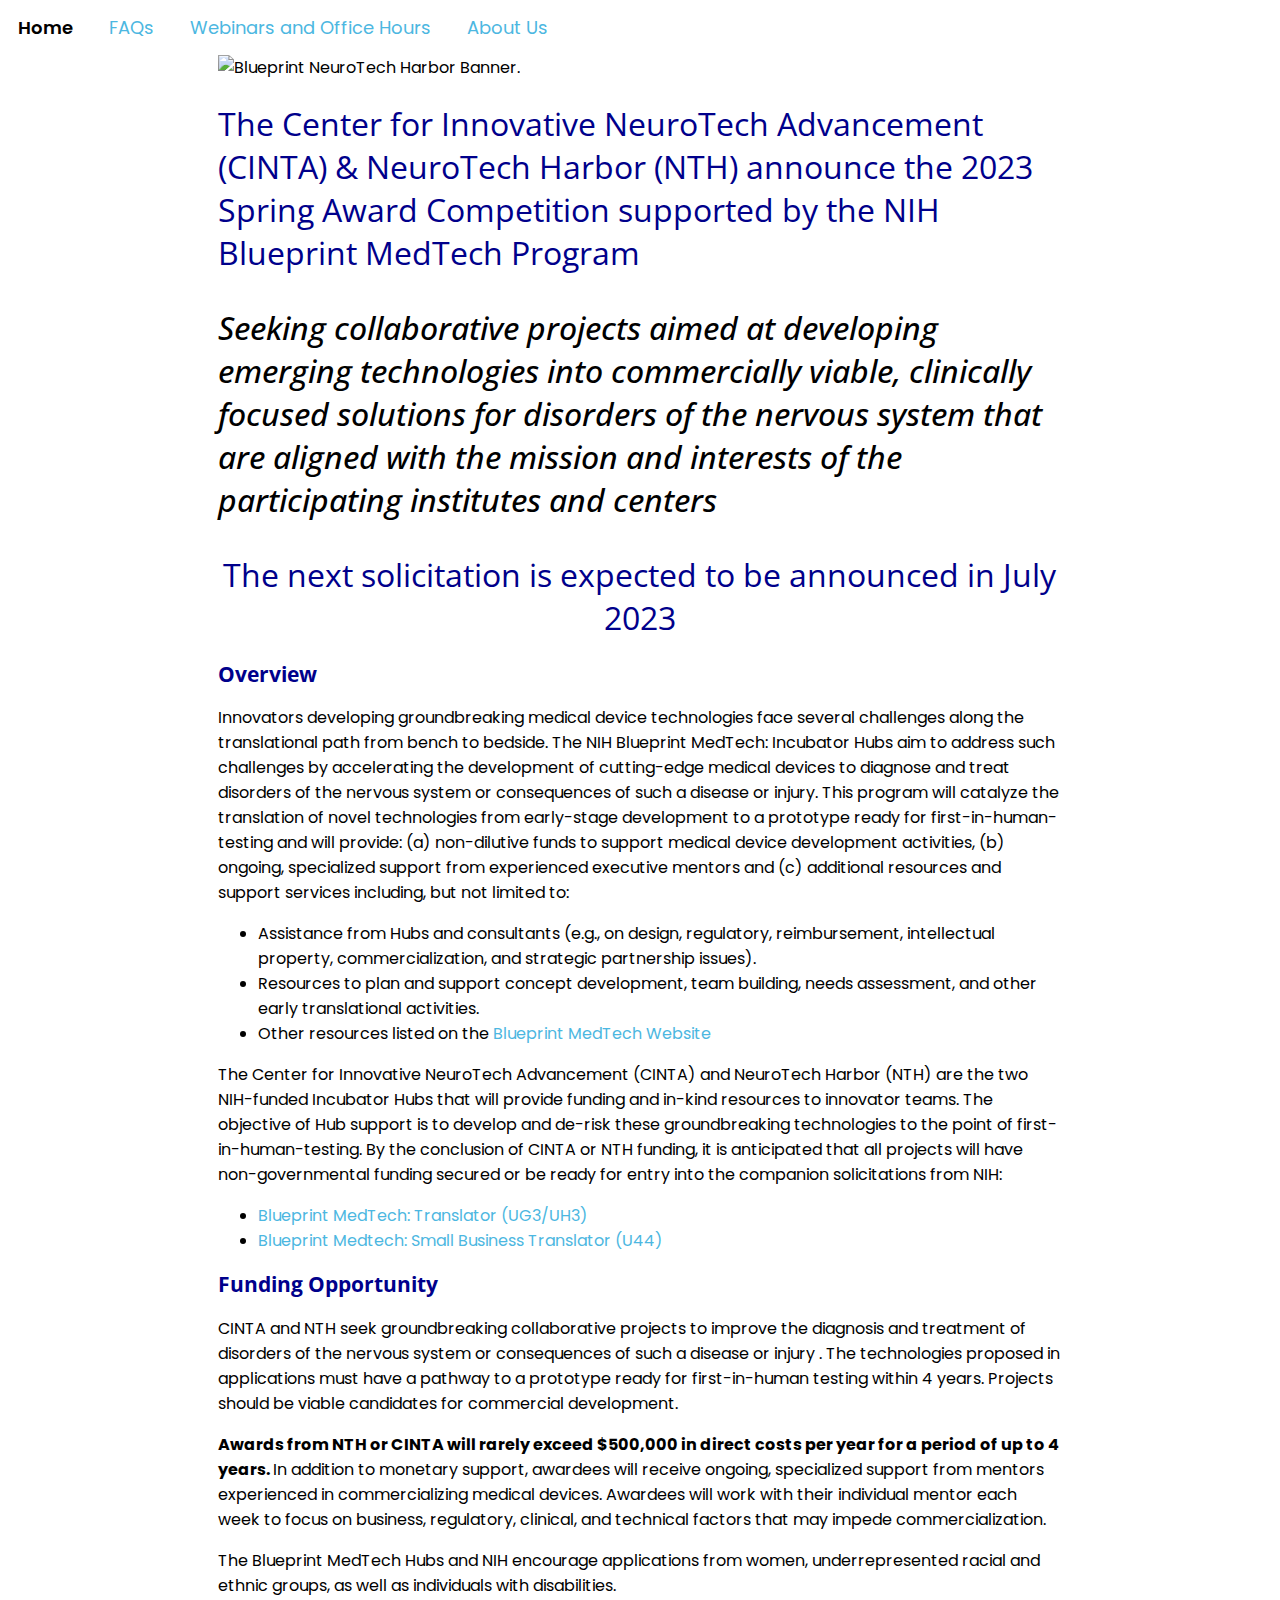
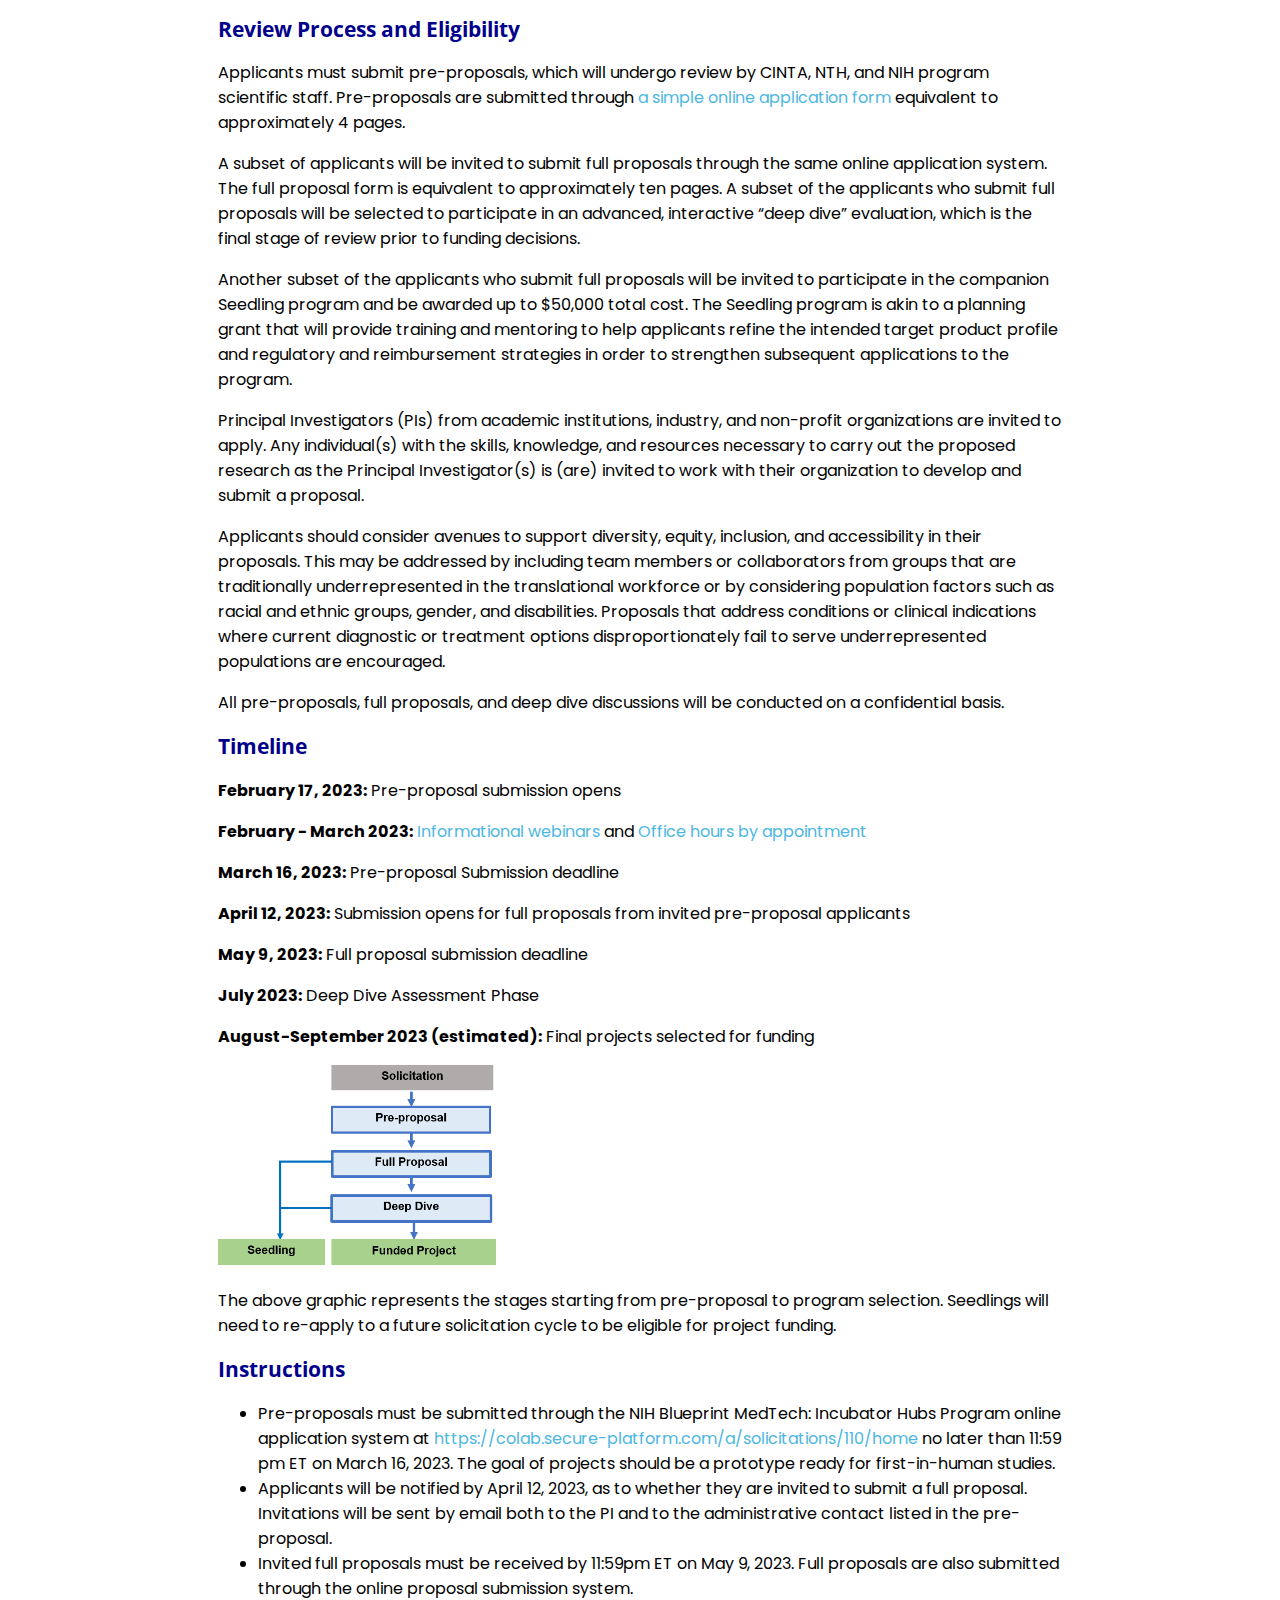
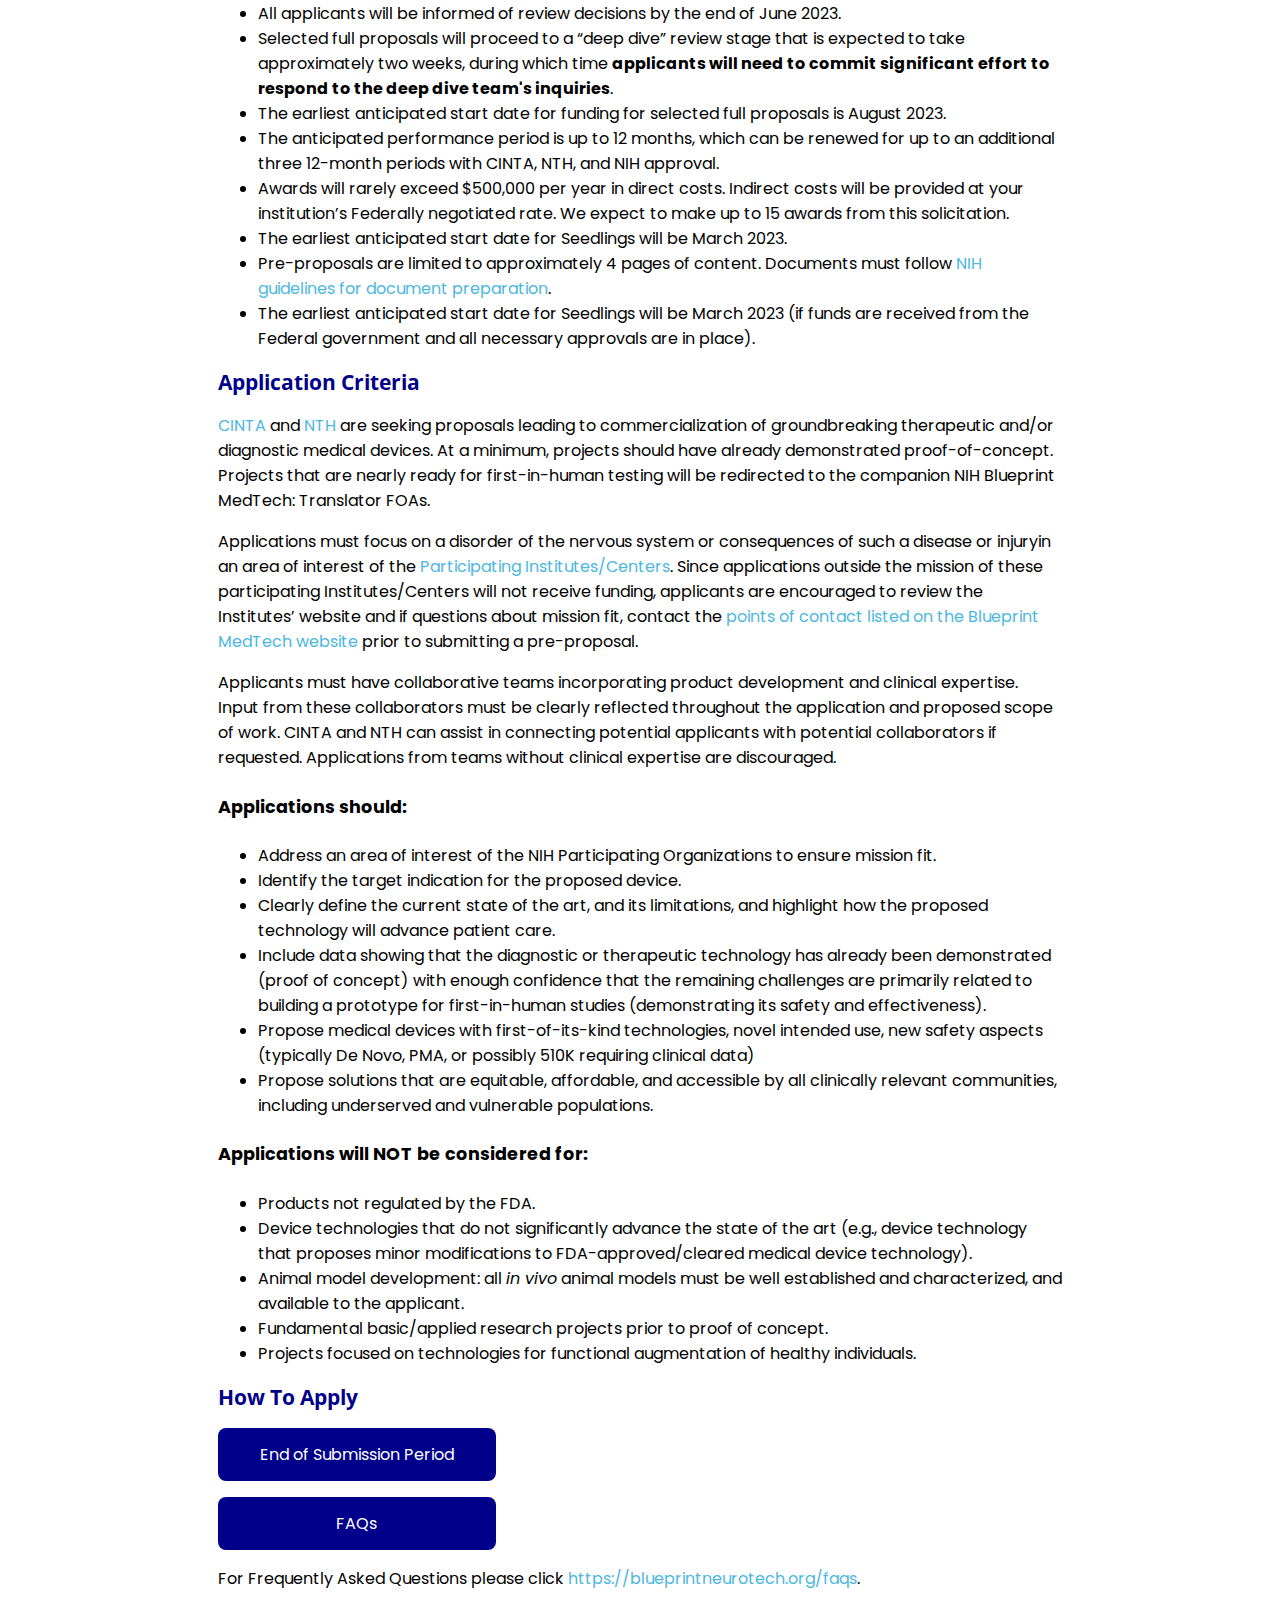
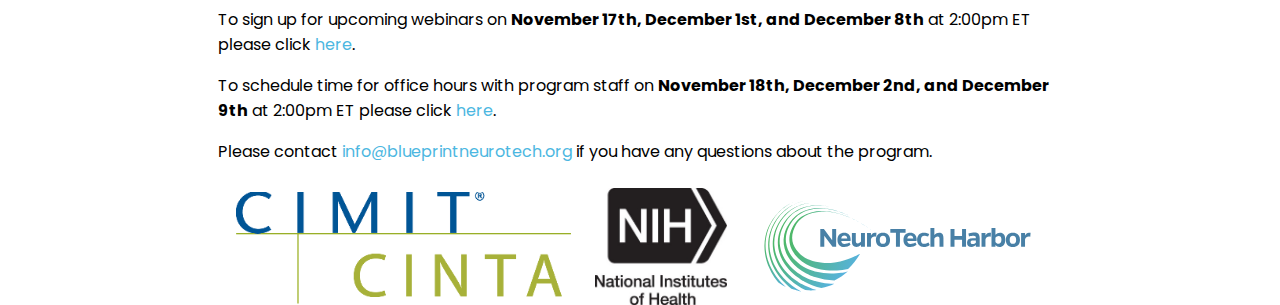
==== index.html @ 452427b4 "01/25 Update" ====
<!DOCTYPE HTML>
<!--
	Tessellate by HTML5 UP
	html5up.net | @ajlkn
	Free for personal and commercial use under the CCA 3.0 license (html5up.net/license)
-->
<html lang="en">
	<head>
		<title>Blueprint NeuroTech Harbor</title>
		<link rel="icon" type="image/png" href="https://www.poctrn.org/o/porygon-theme/images/favicon.ico"/>
		<script src="https://ajax.googleapis.com/ajax/libs/jquery/2.1.1/jquery.min.js"></script>
		<meta charset="utf-8" />
		<meta name="viewport" content="width=device-width, initial-scale=1, user-scalable=no" />
		<link rel="stylesheet" href="assets/css/main.css" />
	</head>
	
	<!-- Google tag (gtag.js) -->
	<script async src="https://www.googletagmanager.com/gtag/js?id=G-FN77Z5S0JM"></script>
	<script> window.dataLayer = window.dataLayer || []; function gtag(){dataLayer.push(arguments);} gtag('js', new Date()); gtag('config', 'G-FN77Z5S0JM'); </script>
	
	<body>
		<!-- Navigation Bar -->
		
			<section id="navibar" class="topnav">
  				<a class="active">Home</a>
				<!-- <a href="https://colab.secure-platform.com/a/solicitations/110/home" target="_blank" rel="noopener noreferrer">Apply Now</a> -->
				<a href="faq">FAQs</a>
 				<a href="https://www.cimit.org/web/center-for-innovative-neurotech-advancement/events" target="_blank" rel="noopener noreferrer">Webinars 
					and Office Hours</a>
				<a href="AboutUs">About Us</a>
				<!--<b><img style="object-fit: contain;" src="images/Logo2.png" alt="" /></b> -->
			</section>
		<!-- Header -->
			<section id="header" class="dark center">
				<header>
					<img src="images/Blueprint-Medtech_banner.jpg" alt="Blueprint NeuroTech Harbor Banner." class = "responsive">
					<h1>The Center for Innovative NeuroTech Advancement (CINTA) & NeuroTech Harbor (NTH) 
						announce the 2023 Spring Award Competition supported by the NIH Blueprint MedTech Program</h1>
					<h3>Seeking collaborative projects aimed at developing emerging technologies into commercially viable, 
						clinically focused solutions for disorders  of the nervous system that are aligned with the 
						mission and interests of the participating institutes and centers </h3>
					<h1 style="text-align: center">The next solicitation is expected to be announced in July 2023</h1>
				</header>
			</section>

		<!-- First -->
			<section id="first" class="center">
				<header>
					<div>
						<h2> Overview </h2>
					</div>
				</header>
				
				<div class="dark">
					<p> Innovators developing groundbreaking medical device technologies face several challenges along the translational path from bench to bedside. 
						The NIH Blueprint MedTech: Incubator Hubs aim to address such challenges by accelerating the development of 
						cutting-edge medical devices to diagnose and treat disorders of the nervous system or consequences of such a disease or injury. 
						This program will catalyze the translation of novel technologies from early-stage development to a prototype ready for first-in-human-testing 
						and will provide: (a) non-dilutive funds to support medical device development activities, 
						(b) ongoing, specialized support from experienced executive mentors and 
						(c) additional resources and support services including, but not limited to:</p>
					<ul>
						<li>Assistance from Hubs and consultants (e.g., on design, regulatory, reimbursement, intellectual property,
							commercialization, and strategic partnership issues).</li>
						<li>Resources to plan and support concept development, team building, needs assessment, and other early 
							translational activities.</li>
						<li>Other resources listed on the 
							<a href="https://neuroscienceblueprint.nih.gov/neurotherapeutics/blueprint-medtech/blueprint-medtech" target="_blank" rel="noopener noreferrer">Blueprint MedTech Website</a></li>
					</ul>
					<p>The Center for Innovative NeuroTech Advancement (CINTA) and NeuroTech Harbor (NTH) are the two NIH-funded Incubator Hubs that will 
						provide funding and in-kind resources to innovator teams. The objective of Hub support is to develop and de-risk
						these groundbreaking technologies to the point of first-in-human-testing. By the conclusion of CINTA or NTH funding, it is 
						anticipated that all projects will have non-governmental funding secured or be ready for entry into the companion solicitations from NIH: </p>
					<ul>
						<li><a href="https://grants.nih.gov/grants/guide/pa-files/PAR-21-315.html" target="_blank" rel="noopener noreferrer">Blueprint MedTech: Translator (UG3/UH3)</a></li>
						<li><a href="https://grants.nih.gov/grants/guide/pa-files/PAR-21-282.html" target="_blank" rel="noopener noreferrer">Blueprint Medtech: Small Business Translator (U44)</a></li>
					</ul>
				</div>
			</section>


			<!-- Second  -->
			<section id="second" class="center">
				<header>
					<div>
						<h2>Funding Opportunity</h2>
					</div>
				</header>
				<div class="dark">
					<p>CINTA and NTH seek groundbreaking collaborative projects to improve the diagnosis and treatment of disorders of the 
						nervous system or consequences of such a disease or injury . The technologies proposed in applications must have
						a pathway to a prototype ready for first-in-human testing within 4 years. Projects should be viable candidates for
						commercial development.
					</p>
					<p><b>Awards from NTH or CINTA will rarely exceed $500,000 in direct costs per year for a period of up to 4 years. </b>
						In addition to monetary support, awardees will receive ongoing, specialized support from mentors experienced in 
						commercializing medical devices. Awardees will work with their individual mentor each week to focus on business, 
						regulatory, clinical, and technical factors that may impede commercialization.   
					</p>
					<p>The Blueprint MedTech Hubs and NIH encourage applications from women, underrepresented racial and ethnic groups, as well 
						as individuals with disabilities.
					</p>
				</div>
			</section>

		<!-- Third -->
			<section id="third" class="center">
				<header>
					<div>
						<h2>Review Process and Eligibility</h2>
					</div>
				</header>
				<div class="dark">
					<p>Applicants must submit pre-proposals, which will undergo review by CINTA, NTH, and NIH 
						program scientific staff. Pre-proposals are submitted through 
						<a href="https://colab.secure-platform.com/a/solicitations/110/home" target="_blank" rel="noopener noreferrer">a simple online application form</a> 
						equivalent to approximately 4 pages.
					</p>
					<p>A subset of applicants will be invited to submit full proposals through the same online application system. The full 
						proposal form is equivalent to approximately ten pages. A subset of the applicants who submit full proposals will
						be selected to participate in an advanced, interactive “deep dive” evaluation, which is the final stage of review 
						prior to funding decisions. 
					</p>
					<p>Another subset of the applicants who submit full proposals will be invited to participate in the companion Seedling 
						program and be awarded up to $50,000 total cost. The Seedling program is akin to a planning grant that will provide 
						training and mentoring to help applicants refine the intended target product profile and regulatory and reimbursement 
						strategies in order to strengthen subsequent applications to the program. 
					</p>
					<p>Principal Investigators (PIs) from academic institutions, industry, and non-profit organizations are invited to apply. 
						Any individual(s) with the skills, knowledge, and resources necessary to carry out the proposed research as the 
						Principal Investigator(s) is (are) invited to work with their organization to develop and submit a proposal.
					</p>
					<p>Applicants should consider avenues to support diversity, equity, inclusion, and accessibility in their proposals. 
						This may be addressed by including team members or collaborators from groups that are traditionally underrepresented 
						in the translational workforce or by considering population factors such as racial and ethnic groups, gender, and 
						disabilities.  Proposals that address conditions or clinical indications where current diagnostic or treatment 
						options disproportionately fail to serve underrepresented populations are encouraged.  
					</p>
					<p>All pre-proposals, full proposals, and deep dive discussions will be conducted on a confidential basis.</p>
				</div>
			</section>
		
		<!-- Fourth -->
			<section id="fourth" class="center">
				<header>
					<div>
						<h2>Timeline</h2>
					</div>
				</header>
				<div class="dark">
					<p><b>February 17, 2023:</b> Pre-proposal submission opens</p>
					<p><b>February - March 2023:</b> <a href="https://www.cimit.org/web/center-for-innovative-neurotech-advancement/events" target="_blank" rel="noopener noreferrer">Informational webinars</a> 
						and <a href="https://www.cimit.org/web/center-for-innovative-neurotech-advancement/events" target="_blank" rel="noopener noreferrer">Office hours by appointment</a></p>
					<p><b>March 16, 2023:</b> Pre-proposal Submission deadline</p>
					<p><b>April 12, 2023:</b> Submission opens for full proposals from invited pre-proposal applicants</p>
					<p><b>May 9, 2023:</b> Full proposal submission deadline</p>
					<p><b>July 2023:</b> Deep Dive Assessment Phase</p>
					<p><b>August-September 2023 (estimated):</b> Final projects selected for funding</p>
					<img src="images/applicant_graphic.png" alt="Blueprint MedTech Applicant Graphic" class = "responsive1">
					<p>The above graphic represents the stages starting from pre-proposal to program selection. 
						Seedlings will need to re-apply to a future solicitation cycle to be eligible for project funding.   
					</p>
				</div>
			</section>

		<!-- Fifth -->
			<section id="fifth" class="center">
				<header>
					<div>
						<h2>Instructions</h2>
					</div>
				</header>
				<div class="dark">
					<ul>
						<li>Pre-proposals must be submitted through the NIH Blueprint MedTech: Incubator Hubs Program online application 
							system at 
							<a href="https://colab.secure-platform.com/a/solicitations/110/home" target="_blank" rel="noopener noreferrer">https://colab.secure-platform.com/a/solicitations/110/home</a> 
							no later than 11:59 pm ET on March 16, 2023. The goal of projects should be a prototype ready for first-in-human studies.</li>
						<li>Applicants will be notified by April 12, 2023, as to whether they are invited to submit a full proposal. 
							Invitations will be sent by email both to the PI and to the administrative contact listed in the pre-proposal.</li>
						<li>Invited full proposals must be received by 11:59pm ET on May 9, 2023. Full proposals are also submitted 
							through the online proposal submission system.</li>
						<li>All applicants will be informed of review decisions by the end of June 2023.</li>
						<li>Selected full proposals will proceed to a “deep dive” review stage that is expected to take approximately two weeks, 
							during which time <b>applicants will need to commit significant effort to respond to the deep dive team's inquiries</b>. </li>
						<li>The earliest anticipated start date for funding for selected full proposals is August 2023.</li>
						<li>The anticipated performance period is up to 12 months, which can be renewed for up to an additional three 12-month periods
							with CINTA, NTH, and NIH approval.</li>
						<li>Awards will rarely exceed $500,000 per year in direct costs. Indirect costs will be provided at your institution’s Federally 
							negotiated rate. We expect to make up to 15 awards from this solicitation.</li>
						<li>The earliest anticipated start date for Seedlings will be March 2023.</li>
						
						
						<li>Pre-proposals are limited to approximately 4 pages of content. Documents must follow 
							<a href="https://grants.nih.gov/grants/how-to-apply-application-guide/format-and-write/format-attachments.htm" target="_blank" rel="noopener noreferrer">
								NIH guidelines for document preparation</a>.</li>
						<li>The earliest anticipated start date for Seedlings will be March 2023 (if funds are received from the Federal 
							government and all necessary approvals are in place).</li>
					</ul>
				</div>
			</section>
				
		<!-- Sixth -->
			<section id="sixth" class="center">
				<header>
					<div>
						<h2>Application Criteria</h2>
					</div>
				</header>
				<div class="dark">
					<p><a href="https://cimit.org/cinta" target="_blank" rel="noopener noreferrer">CINTA</a> and 
						<a href="https://neurotechharbor.org/" target="_blank" rel="noopener noreferrer">NTH</a> are seeking proposals 
						leading to commercialization of groundbreaking therapeutic and/or diagnostic medical devices. At a 
						minimum, projects should have already demonstrated proof-of-concept.  Projects that are 
						nearly ready for first-in-human testing will be redirected to the companion NIH Blueprint MedTech: Translator FOAs. 
					</p>
					<p>Applications must focus on a disorder of the nervous system or consequences of such a disease or injuryin an area of interest of the 
						<a href="https://neuroscienceblueprint.nih.gov/neurotherapeutics/blueprint-medtech/blueprint-medtech-ics-and-contacts" target="_blank" rel="noopener noreferrer"> Participating Institutes/Centers</a>. 
						Since applications outside the mission of these participating Institutes/Centers will not receive funding, applicants 
						are encouraged to review the Institutes’ website and if questions about mission fit, contact  the 
						<a href="https://neuroscienceblueprint.nih.gov/neurotherapeutics/blueprint-medtech/blueprint-medtech-ics-and-contacts" target="_blank" rel="noopener noreferrer">points of contact listed on the Blueprint MedTech website</a> 
						prior to submitting a pre-proposal. 
					</p>
					<p>Applicants must have collaborative teams incorporating product development and clinical expertise. Input from these collaborators 
						must be clearly reflected throughout the application and proposed scope of work. CINTA and NTH can assist in connecting potential 
						applicants with potential collaborators if requested. Applications from teams without clinical expertise are discouraged.
					</p>
					
					<h4>Applications should:</h4>
					<ul>
						<li>Address an area of interest of the NIH Participating Organizations to ensure mission fit.</li>
						<li>Identify the target indication for the proposed device.</li>
						<li>Clearly define the current state of the art, and its limitations, and highlight how the proposed technology will advance patient care.</li>
						<li>Include data showing that the diagnostic or therapeutic technology has already been demonstrated (proof of concept) with enough confidence 
							that the remaining challenges are primarily related to building a prototype for first-in-human studies 
							(demonstrating its safety and effectiveness).</li>
						<li>Propose medical devices with first-of-its-kind technologies, novel intended use, new safety aspects 
							(typically De Novo, PMA, or possibly 510K requiring clinical data)</li>
						<li>Propose solutions that are equitable, affordable, and accessible by all clinically relevant communities, 
							including underserved and vulnerable populations.</li>
					</ul>
					
					<h4>Applications will NOT be considered for:</h4>
					<ul>
						<li>Products not regulated by the FDA.</li>
						<li>Device technologies that do not significantly advance the state of the art (e.g., device technology that proposes 
							minor modifications to FDA-approved/cleared medical device technology).</li>
						<li>Animal model development: all <em>in vivo</em> animal models must be well established and characterized, and 
							available to the applicant.</li>
						<li>Fundamental basic/applied research projects prior to proof of concept.</li>
						<li>Projects focused on technologies for functional augmentation of healthy individuals.</li>
						
					</ul>
				</div>
			</section>
		<!-- Seventh -->
			<section id="seventh" class="center">
				<header>
					<div>
						<h2>How To Apply</h2>
						<!-- <a href="https://colab.secure-platform.com/a/solicitations/110/home" style="margin-bottom: 1em" target="_blank" rel="noopener noreferrer" class="block">Apply Now</a> -->
						<a href="#SubmissionsOver" style="margin-bottom: 1em" class="block">End of Submission Period</a>
						<a href="faq" target="_blank" rel="noopener noreferrer" class="block">FAQs</a>
					</div>
				</header>
				<div class="dark">
					<p>For Frequently Asked Questions please click 
							<a href="faq" target="_blank" rel="noopener noreferrer">https://blueprintneurotech.org/faqs</a>.
					</p>
					<p>To sign up for upcoming webinars on <b>November 17th, December 1st, and December 8th</b> at 2:00pm ET please click 
						<a href="https://www.cimit.org/web/center-for-innovative-neurotech-advancement/events" target="_blank" rel="noopener noreferrer">here</a>.
					</p>
					<p>To schedule time for office hours with program staff on <b>November 18th, December 2nd, and December 9th</b> at 2:00pm ET please click 
						<a href="https://www.cimit.org/web/center-for-innovative-neurotech-advancement/events" target="_blank" rel="noopener noreferrer">here</a>.
					</p>
					<p>Please contact <a href="mailto:info@blueprintneurotech.org" target="_blank" rel="noopener noreferrer">info@blueprintneurotech.org</a> 
						if you have any questions about the program.
					</p>
					
				</div>
			</section>
		

		<!-- Footer -->
			<section id="footer" class="center">
				<div class="row">
					<div class="column CINTA">
						<img src="images/CINTA.png" alt="CINTA Logo">
					</div>
					<div class="column NIH">
						<img src="images/NIH.jpg" alt="NIH Logo">
					</div>
					<div class="column NTH">
						<img src="images/neurotech-logo-color.svg" alt="NTH Logo">
					</div>
				</div>
			</section>
		
		<!-- Scripts -->
			<script src="assets/js/jquery.min.js"></script>
			<script src="assets/js/jquery.scrolly.min.js"></script>
			<script src="assets/js/browser.min.js"></script>
			<script src="assets/js/breakpoints.min.js"></script>
			<script src="assets/js/util.js"></script>
			<script src="assets/js/main.js"></script>
			<script src="assets/js/scrollView.js"></script>
			<script src="assets/js/topnavScroll.js"></script>
			<script src="assets/js/jquery.topnavScroll.js"></script>

	</body>
</html>
---- assets/css/main.css ----
/* Import Fonts */
@import url('https://fonts.googleapis.com/css2?family=Open+Sans:ital,wght@0,400;0,700;1,400;1,500&family=Poppins:wght@400;600&display=swap');

* {
  box-sizing: border-box;
}

/* Body Padding */
body {
	margin: 0 !important;
	padding: 0 !important;
}
@media (max-width: 979px) {
  body {
    	padding-top: 0px;
  }
}

/*Image Responsiveness*/
.responsive {
  width: 100%;
  height: auto;
}

.responsive1 {
	width: 33%;
	height: auto;
}

/* Responsive Row of Images */
.row {
  display: -ms-flexbox; /* IE10 */
  display: flex;
  -ms-flex-wrap: wrap; /* IE10 */
  flex-wrap: wrap;
  padding: 0 4px;
}

/* Create four equal columns that sits next to each other */
.column {
  padding: 0 10px;
}

.column img {
  margin-top: 8px;
  vertical-align: middle;
  width: 100%;
}

.CINTA {
	flex: calc(437 / 148);
}
.NIH {
	flex: calc(275 / 242);
}
.NTH {
	flex: calc(300 / 116);
}


/* Responsive layout - makes a stack 
@media screen and (max-width: 979px) {
  .column {
    -ms-flex: 100%;
    flex: 100%;
    max-width: 100%;
  }
}
*/
/* Responsive layout - makes the two columns stack on top of each other instead of next to each other
@media screen and (max-width: 600px) {
  .column {
    -ms-flex: 100%;
    flex: 100%;
    max-width: 100%;
  }
}
*/

/*Text Responsiveness*/
.center {
  margin: auto;
  width: 66%;
}

/* dark Class */
.dark {
  font-family: 'Poppins', sans-serif;
  font-weight: 400;
  font-size: 16px;
}

/* Buttons and Block class */
button {
    font-family : inherit;
    font-size: 1em;
}

.block {
	background-color: #00008B;
	display: block;
  	width: 33%;
  	border: none;
	color: white;
  	padding: 14px 28px;
  	font-size: 16px;
  	cursor: pointer;
  	text-align: center;
	border-radius: 8px;
	text-decoration: none;
	font-family: 'Poppins', sans-serif;
  	font-weight: 400;
}
.block:hover {
  background-color: #4cb7e1;
  color: black;
}

/*Link Color*/
.dark a:link {
  color: #4cb7e1;
  background-color: transparent;
  text-decoration: none;
}
.dark a:visited {
  color: #c648c2;
  background-color: transparent;
  text-decoration: none;
}
.dark a:hover {
  color: red;
  background-color: transparent;
  text-decoration: underline;
}
.dark a:active {
  color: pink;
  background-color: transparent;
  text-decoration: underline;
}

@media (max-width: 979px) {
  .dark {
    	 font-size: 8px;
  }
}

/* Text styles */

h1, h2, h3 {
  font-family: 'Open Sans', sans-serif;
}

h1 {
  font-weight: 400;
  font-size: 2em;
  color: #00008B;
}

h2 {
  font-weight: 700;
  font-size: 1.3em;
  color: #00008B;
}

h3 {
	font-weight: 500;
	font-size: 2em;
	font-style: italic;
}

h4 {
	font-style: bold;
	font-size: 1.1em;
}

/* Navigation Bar */
	
.topnav {
	font-family: 'Poppins', sans-serif;
	font-size: 18px;
  	font-weight: 400;
	background-color: transparent;
	overflow: hidden;
	margin-bottom: 0;
	/* position: fixed; */
	top: 0;
	width: 100%;
	z-index: 100;
	text-decoration: none;
	transition: background-color 200ms linear;
}
.topnav b {
	float: right;
	padding: 0px 1em;
	}
.topnav b img {
	height: 2.8em;
	width: auto;
	padding-top: .56em;
}
.topnav a {
	color: #4cb7e1;
	text-align: center;
	float: left;
	padding: 0.78em 1em;
	text-decoration: none;
	font-size: 1em;
}
.topnav a:link {
	text-decoration: none;
}
.topnav a:hover {
	background-color: #E0E0E0;
	color: #302F2F;
}
.topnav a.active {
	background-color: transparent;
	color: #000000;
	font-weight: 600;
}
.topnav.scrolled {
	background-color: #000000;
}
@media screen and (max-width: 979px) {
	.topnav {
		font-size: 9px;
	}
}
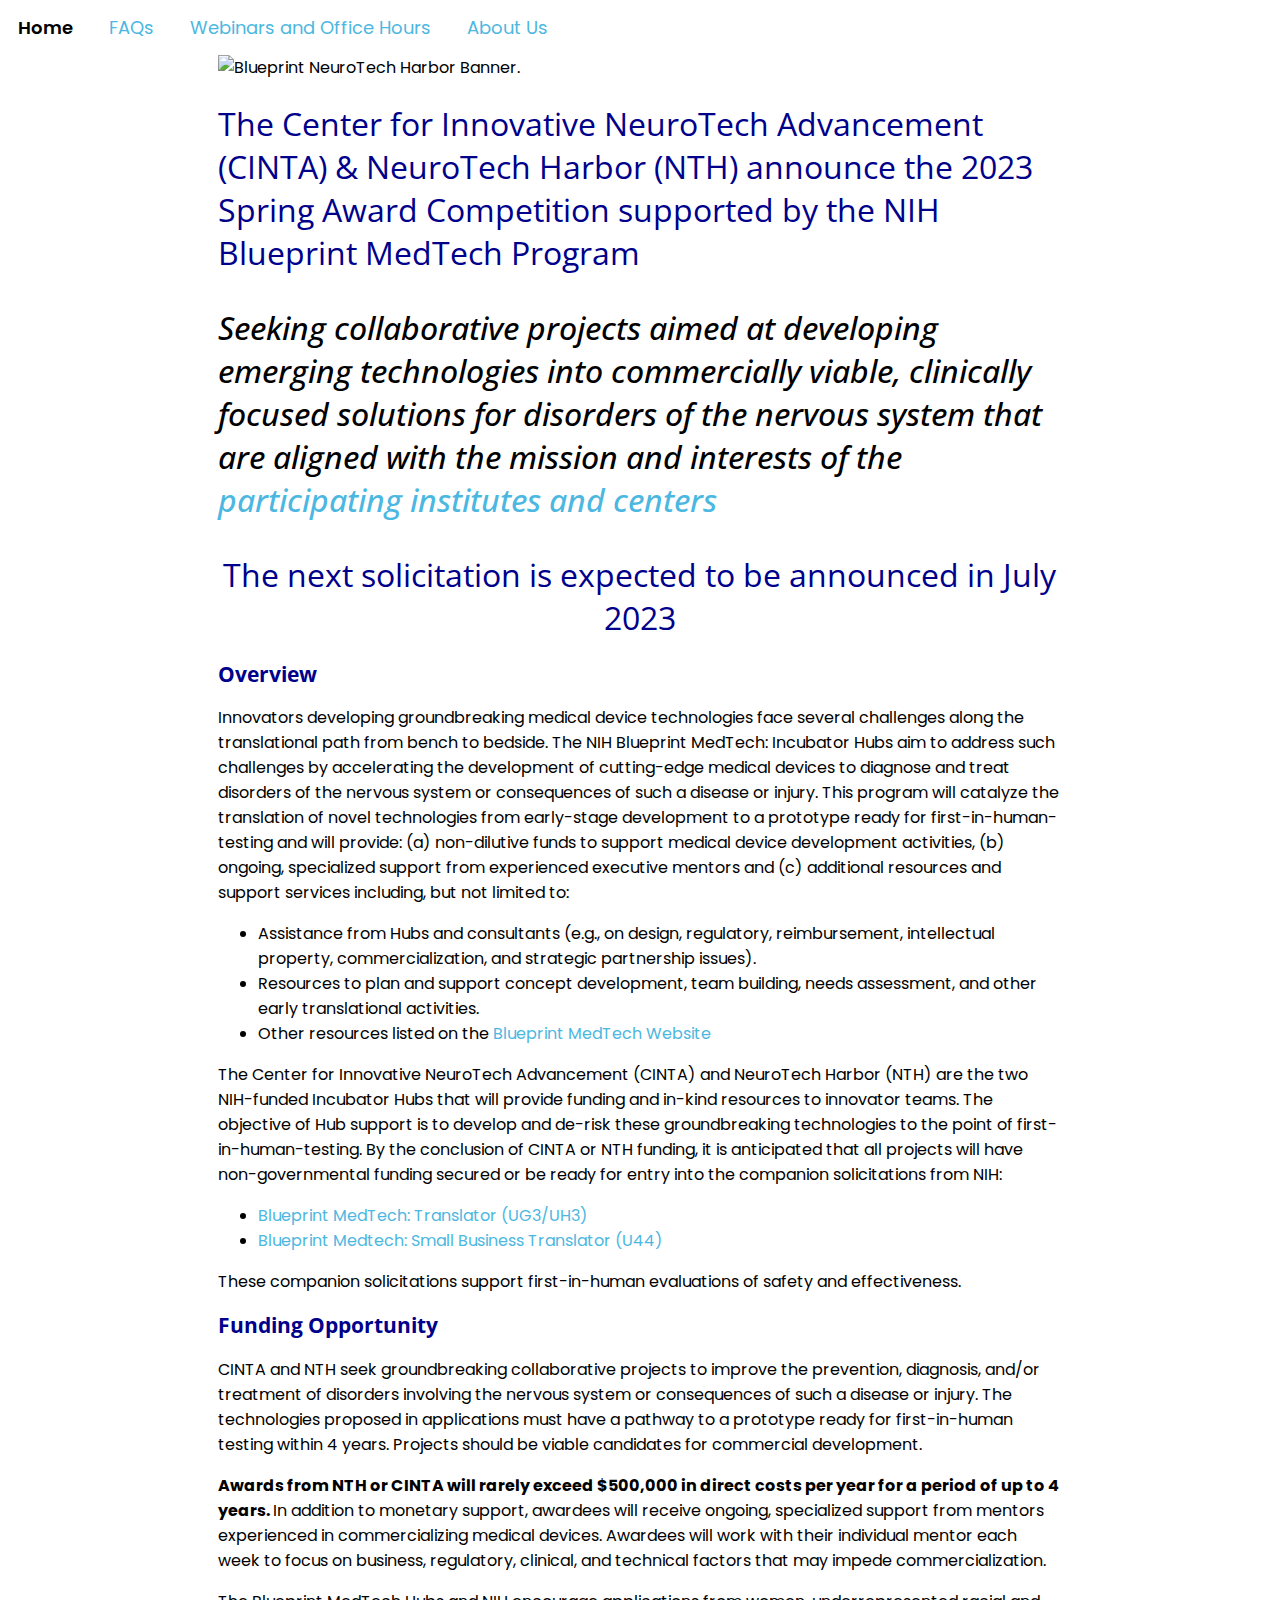
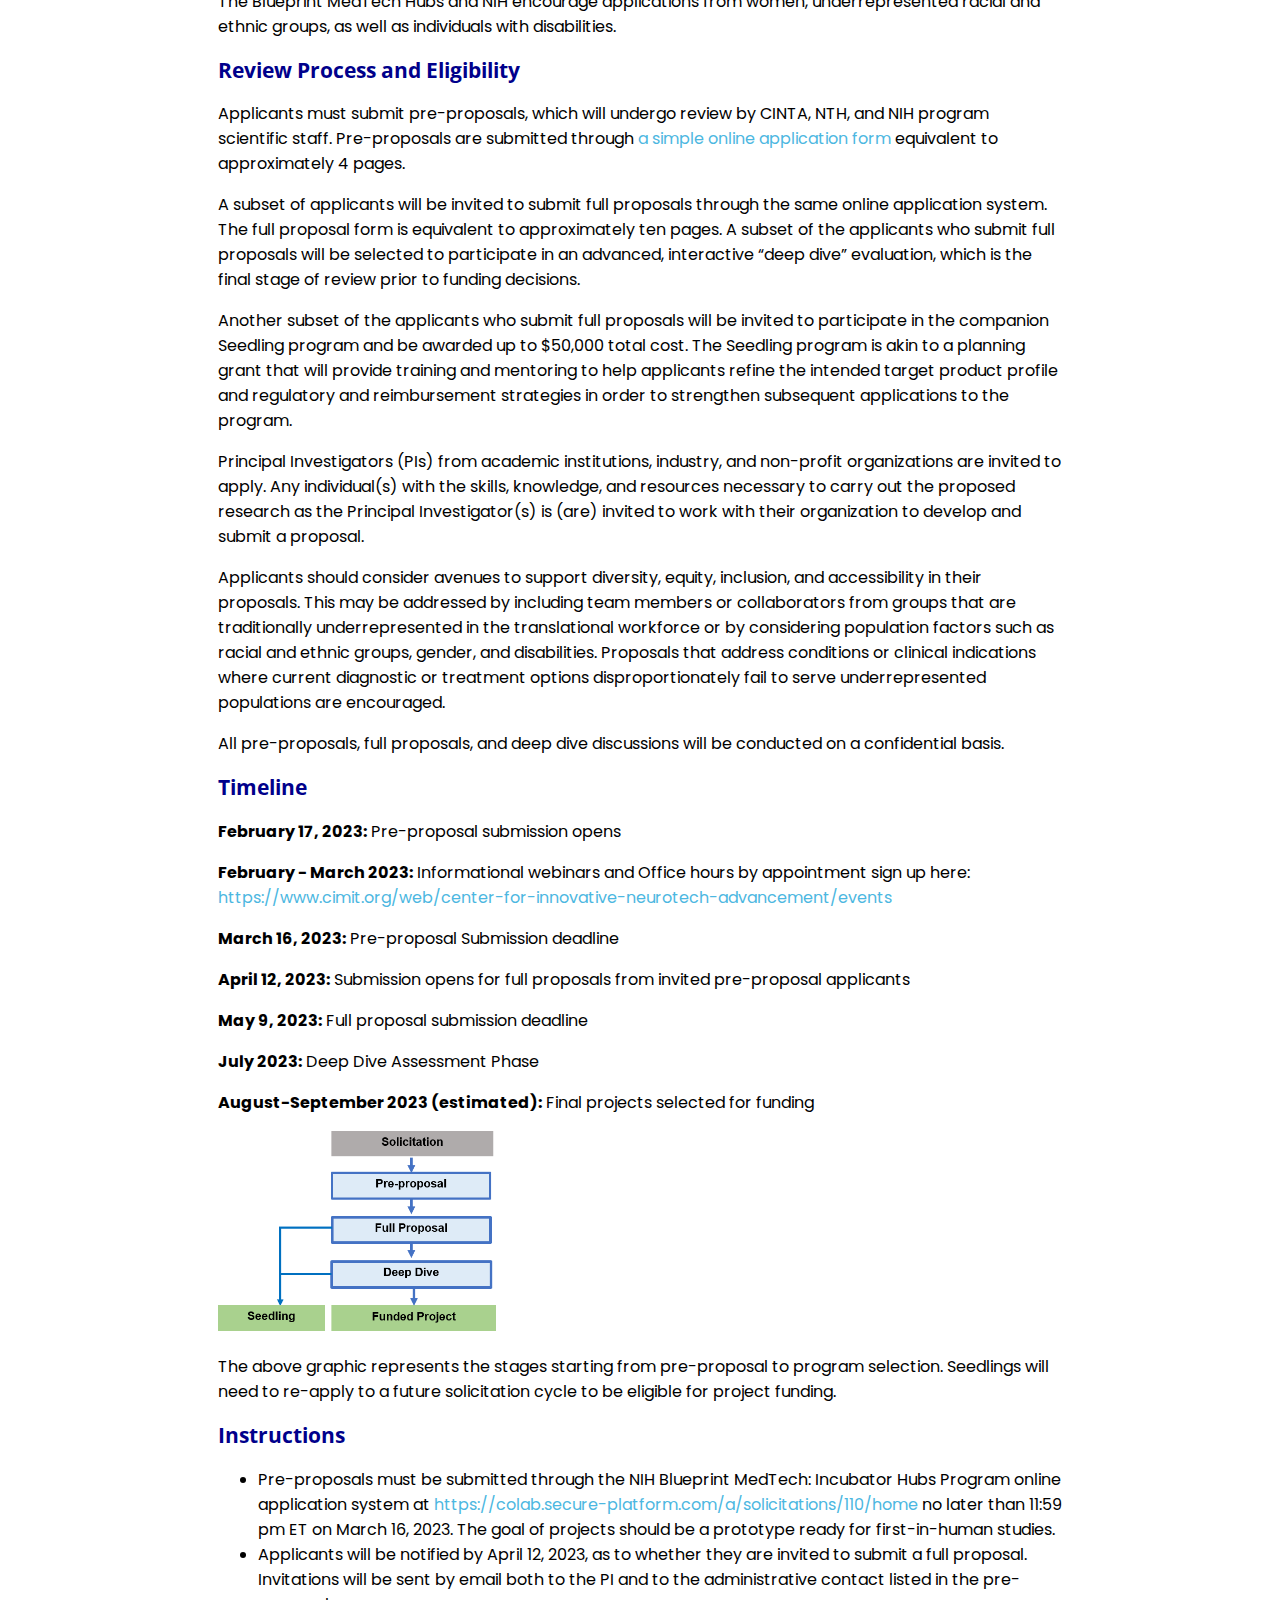
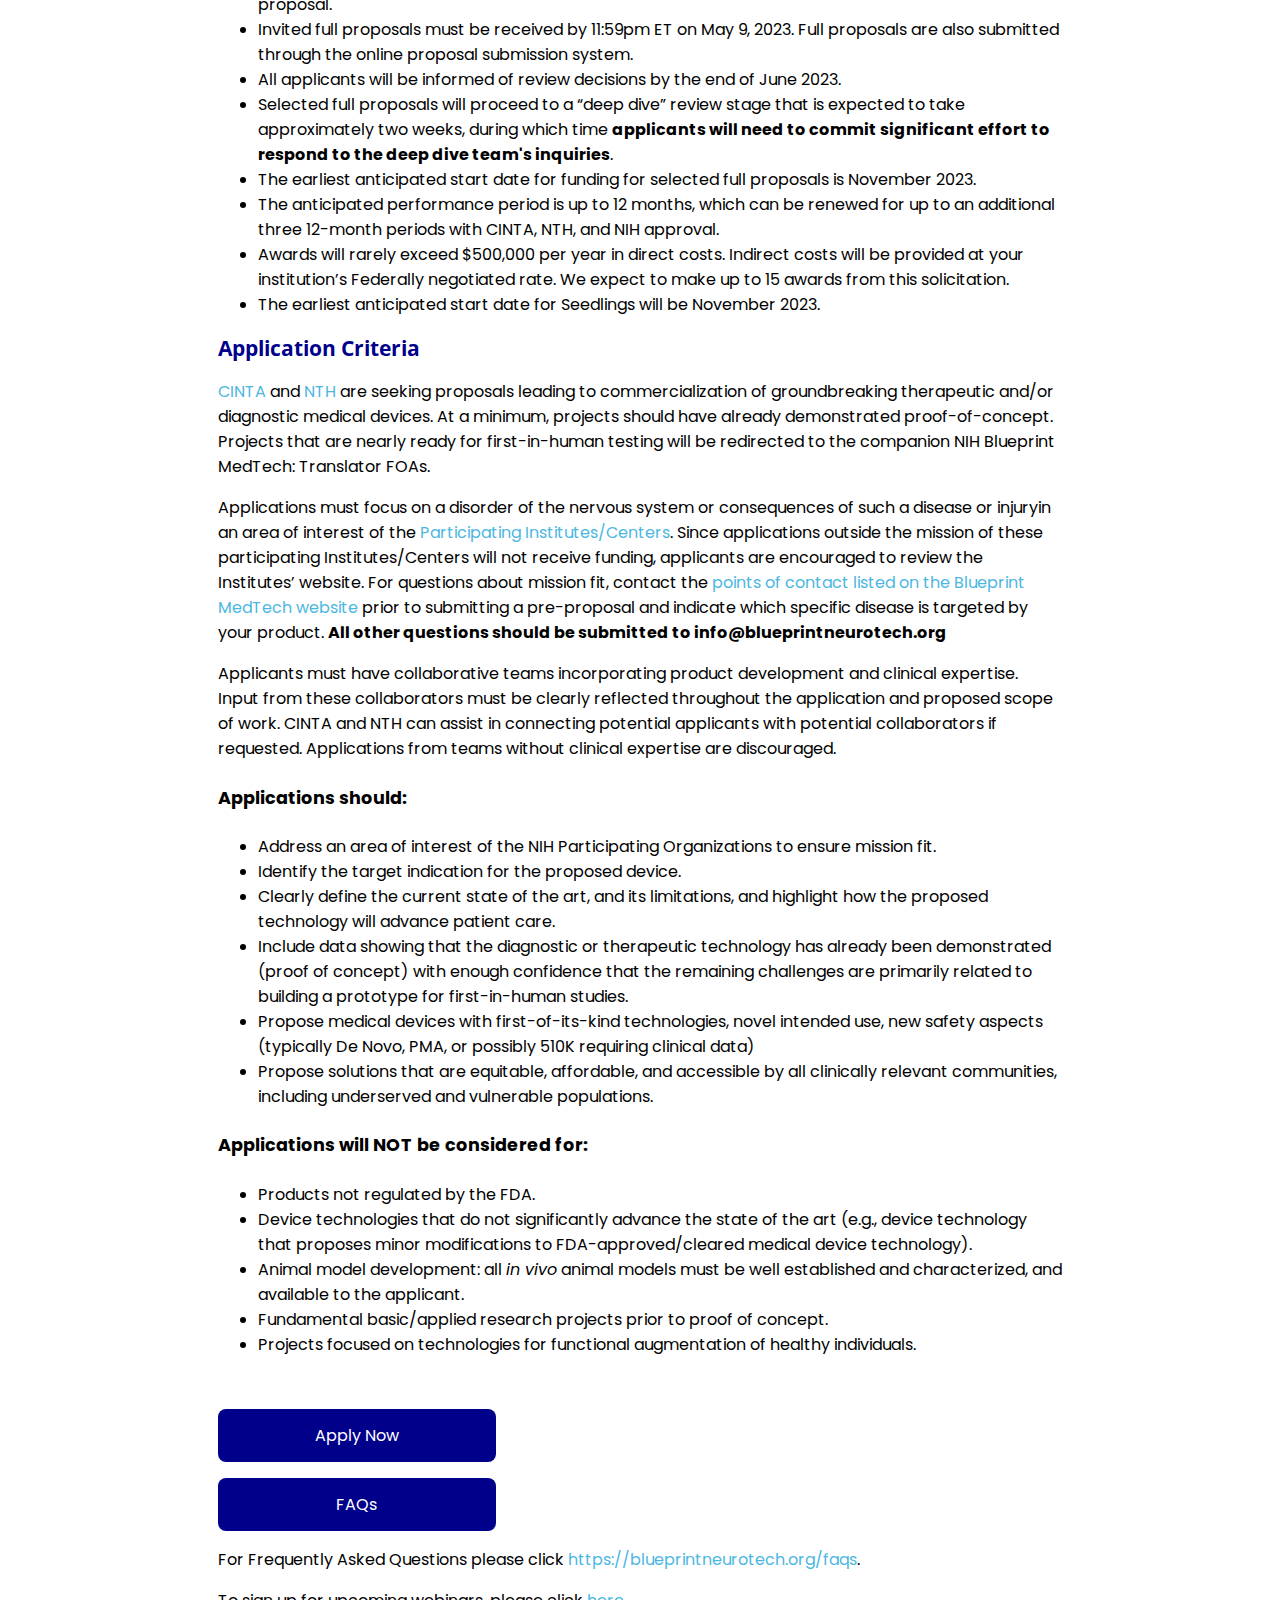
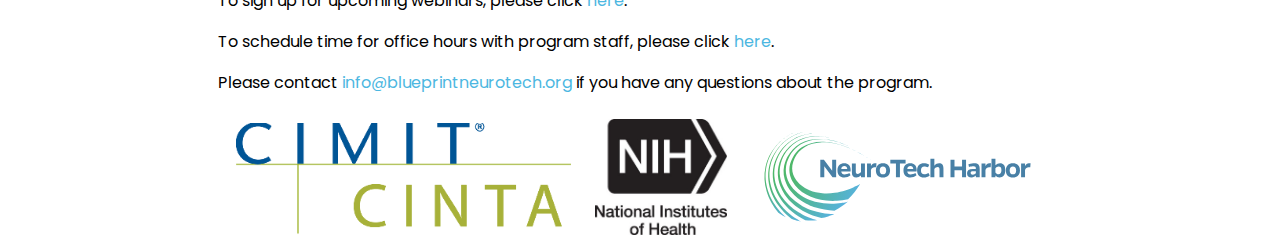
==== commit 845e7272: "Activate the apply now button & change 110 to 119" ====
--- a/index.html
+++ b/index.html
@@ -23,7 +23,7 @@
 		
 			<section id="navibar" class="topnav">
   				<a class="active">Home</a>
-				<!-- <a href="https://colab.secure-platform.com/a/solicitations/110/home" target="_blank" rel="noopener noreferrer">Apply Now</a> -->
+				<!-- <a href="https://colab.secure-platform.com/a/solicitations/119/home" target="_blank" rel="noopener noreferrer">Apply Now</a> -->
 				<a href="faq">FAQs</a>
  				<a href="https://www.cimit.org/web/center-for-innovative-neurotech-advancement/events" target="_blank" rel="noopener noreferrer">Webinars 
 					and Office Hours</a>
@@ -38,7 +38,9 @@
 						announce the 2023 Spring Award Competition supported by the NIH Blueprint MedTech Program</h1>
 					<h3>Seeking collaborative projects aimed at developing emerging technologies into commercially viable, 
 						clinically focused solutions for disorders  of the nervous system that are aligned with the 
-						mission and interests of the participating institutes and centers </h3>
+						mission and interests of the  
+						<a href="https://neuroscienceblueprint.nih.gov/neurotherapeutics/blueprint-medtech/blueprint-medtech-ics-and-contacts" 
+						   target="_blank" rel="noopener noreferrer">participating institutes and centers</a></h3>
 					<h1 style="text-align: center">The next solicitation is expected to be announced in July 2023</h1>
 				</header>
 			</section>
@@ -75,6 +77,7 @@
 						<li><a href="https://grants.nih.gov/grants/guide/pa-files/PAR-21-315.html" target="_blank" rel="noopener noreferrer">Blueprint MedTech: Translator (UG3/UH3)</a></li>
 						<li><a href="https://grants.nih.gov/grants/guide/pa-files/PAR-21-282.html" target="_blank" rel="noopener noreferrer">Blueprint Medtech: Small Business Translator (U44)</a></li>
 					</ul>
+					<p> These companion solicitations support first-in-human evaluations of safety and effectiveness.</p>
 				</div>
 			</section>
 
@@ -87,10 +90,10 @@
 					</div>
 				</header>
 				<div class="dark">
-					<p>CINTA and NTH seek groundbreaking collaborative projects to improve the diagnosis and treatment of disorders of the 
-						nervous system or consequences of such a disease or injury . The technologies proposed in applications must have
-						a pathway to a prototype ready for first-in-human testing within 4 years. Projects should be viable candidates for
-						commercial development.
+					<p>CINTA and NTH seek groundbreaking collaborative projects to improve the prevention, diagnosis, and/or treatment 
+						of disorders involving the nervous system or consequences of such a disease or injury. The technologies proposed
+						in applications must have a pathway to a prototype ready for first-in-human testing within 4 years. Projects should
+						be viable candidates for commercial development.
 					</p>
 					<p><b>Awards from NTH or CINTA will rarely exceed $500,000 in direct costs per year for a period of up to 4 years. </b>
 						In addition to monetary support, awardees will receive ongoing, specialized support from mentors experienced in 
@@ -113,7 +116,7 @@
 				<div class="dark">
 					<p>Applicants must submit pre-proposals, which will undergo review by CINTA, NTH, and NIH 
 						program scientific staff. Pre-proposals are submitted through 
-						<a href="https://colab.secure-platform.com/a/solicitations/110/home" target="_blank" rel="noopener noreferrer">a simple online application form</a> 
+						<a href="https://colab.secure-platform.com/a/solicitations/119/home" target="_blank" rel="noopener noreferrer">a simple online application form</a> 
 						equivalent to approximately 4 pages.
 					</p>
 					<p>A subset of applicants will be invited to submit full proposals through the same online application system. The full 
@@ -149,8 +152,9 @@
 				</header>
 				<div class="dark">
 					<p><b>February 17, 2023:</b> Pre-proposal submission opens</p>
-					<p><b>February - March 2023:</b> <a href="https://www.cimit.org/web/center-for-innovative-neurotech-advancement/events" target="_blank" rel="noopener noreferrer">Informational webinars</a> 
-						and <a href="https://www.cimit.org/web/center-for-innovative-neurotech-advancement/events" target="_blank" rel="noopener noreferrer">Office hours by appointment</a></p>
+					<p><b>February - March 2023:</b> Informational webinars and Office hours by appointment sign up here: 
+						<a href="https://www.cimit.org/web/center-for-innovative-neurotech-advancement/events" target="_blank" rel="noopener noreferrer">https://www.cimit.org/web/center-for-innovative-neurotech-advancement/events</a> 
+					</p>
 					<p><b>March 16, 2023:</b> Pre-proposal Submission deadline</p>
 					<p><b>April 12, 2023:</b> Submission opens for full proposals from invited pre-proposal applicants</p>
 					<p><b>May 9, 2023:</b> Full proposal submission deadline</p>
@@ -174,7 +178,7 @@
 					<ul>
 						<li>Pre-proposals must be submitted through the NIH Blueprint MedTech: Incubator Hubs Program online application 
 							system at 
-							<a href="https://colab.secure-platform.com/a/solicitations/110/home" target="_blank" rel="noopener noreferrer">https://colab.secure-platform.com/a/solicitations/110/home</a> 
+							<a href="https://colab.secure-platform.com/a/solicitations/119/home" target="_blank" rel="noopener noreferrer">https://colab.secure-platform.com/a/solicitations/110/home</a> 
 							no later than 11:59 pm ET on March 16, 2023. The goal of projects should be a prototype ready for first-in-human studies.</li>
 						<li>Applicants will be notified by April 12, 2023, as to whether they are invited to submit a full proposal. 
 							Invitations will be sent by email both to the PI and to the administrative contact listed in the pre-proposal.</li>
@@ -183,19 +187,12 @@
 						<li>All applicants will be informed of review decisions by the end of June 2023.</li>
 						<li>Selected full proposals will proceed to a “deep dive” review stage that is expected to take approximately two weeks, 
 							during which time <b>applicants will need to commit significant effort to respond to the deep dive team's inquiries</b>. </li>
-						<li>The earliest anticipated start date for funding for selected full proposals is August 2023.</li>
+						<li>The earliest anticipated start date for funding for selected full proposals is November 2023.</li>
 						<li>The anticipated performance period is up to 12 months, which can be renewed for up to an additional three 12-month periods
 							with CINTA, NTH, and NIH approval.</li>
 						<li>Awards will rarely exceed $500,000 per year in direct costs. Indirect costs will be provided at your institution’s Federally 
 							negotiated rate. We expect to make up to 15 awards from this solicitation.</li>
-						<li>The earliest anticipated start date for Seedlings will be March 2023.</li>
-						
-						
-						<li>Pre-proposals are limited to approximately 4 pages of content. Documents must follow 
-							<a href="https://grants.nih.gov/grants/how-to-apply-application-guide/format-and-write/format-attachments.htm" target="_blank" rel="noopener noreferrer">
-								NIH guidelines for document preparation</a>.</li>
-						<li>The earliest anticipated start date for Seedlings will be March 2023 (if funds are received from the Federal 
-							government and all necessary approvals are in place).</li>
+						<li>The earliest anticipated start date for Seedlings will be November 2023.</li>
 					</ul>
 				</div>
 			</section>
@@ -217,9 +214,10 @@
 					<p>Applications must focus on a disorder of the nervous system or consequences of such a disease or injuryin an area of interest of the 
 						<a href="https://neuroscienceblueprint.nih.gov/neurotherapeutics/blueprint-medtech/blueprint-medtech-ics-and-contacts" target="_blank" rel="noopener noreferrer"> Participating Institutes/Centers</a>. 
 						Since applications outside the mission of these participating Institutes/Centers will not receive funding, applicants 
-						are encouraged to review the Institutes’ website and if questions about mission fit, contact  the 
+						are encouraged to review the Institutes’ website. For questions about mission fit, contact  the 
 						<a href="https://neuroscienceblueprint.nih.gov/neurotherapeutics/blueprint-medtech/blueprint-medtech-ics-and-contacts" target="_blank" rel="noopener noreferrer">points of contact listed on the Blueprint MedTech website</a> 
-						prior to submitting a pre-proposal. 
+						prior to submitting a pre-proposal and indicate which specific disease is targeted by your product. 
+						<b> All other questions should be submitted to info@blueprintneurotech.org </b>
 					</p>
 					<p>Applicants must have collaborative teams incorporating product development and clinical expertise. Input from these collaborators 
 						must be clearly reflected throughout the application and proposed scope of work. CINTA and NTH can assist in connecting potential 
@@ -232,8 +230,7 @@
 						<li>Identify the target indication for the proposed device.</li>
 						<li>Clearly define the current state of the art, and its limitations, and highlight how the proposed technology will advance patient care.</li>
 						<li>Include data showing that the diagnostic or therapeutic technology has already been demonstrated (proof of concept) with enough confidence 
-							that the remaining challenges are primarily related to building a prototype for first-in-human studies 
-							(demonstrating its safety and effectiveness).</li>
+							that the remaining challenges are primarily related to building a prototype for first-in-human studies.</li>
 						<li>Propose medical devices with first-of-its-kind technologies, novel intended use, new safety aspects 
 							(typically De Novo, PMA, or possibly 510K requiring clinical data)</li>
 						<li>Propose solutions that are equitable, affordable, and accessible by all clinically relevant communities, 
@@ -253,13 +250,13 @@
 					</ul>
 				</div>
 			</section>
+		<br>
+		<br>
 		<!-- Seventh -->
 			<section id="seventh" class="center">
 				<header>
 					<div>
-						<h2>How To Apply</h2>
-						<!-- <a href="https://colab.secure-platform.com/a/solicitations/110/home" style="margin-bottom: 1em" target="_blank" rel="noopener noreferrer" class="block">Apply Now</a> -->
-						<a href="#SubmissionsOver" style="margin-bottom: 1em" class="block">End of Submission Period</a>
+						<a href="https://colab.secure-platform.com/a/solicitations/119/home" style="margin-bottom: 1em" target="_blank" rel="noopener noreferrer" class="block">Apply Now</a> 
 						<a href="faq" target="_blank" rel="noopener noreferrer" class="block">FAQs</a>
 					</div>
 				</header>
@@ -267,10 +264,10 @@
 					<p>For Frequently Asked Questions please click 
 							<a href="faq" target="_blank" rel="noopener noreferrer">https://blueprintneurotech.org/faqs</a>.
 					</p>
-					<p>To sign up for upcoming webinars on <b>November 17th, December 1st, and December 8th</b> at 2:00pm ET please click 
+					<p>To sign up for upcoming webinars, please click 
 						<a href="https://www.cimit.org/web/center-for-innovative-neurotech-advancement/events" target="_blank" rel="noopener noreferrer">here</a>.
 					</p>
-					<p>To schedule time for office hours with program staff on <b>November 18th, December 2nd, and December 9th</b> at 2:00pm ET please click 
+					<p>To schedule time for office hours with program staff, please click 
 						<a href="https://www.cimit.org/web/center-for-innovative-neurotech-advancement/events" target="_blank" rel="noopener noreferrer">here</a>.
 					</p>
 					<p>Please contact <a href="mailto:info@blueprintneurotech.org" target="_blank" rel="noopener noreferrer">info@blueprintneurotech.org</a> 
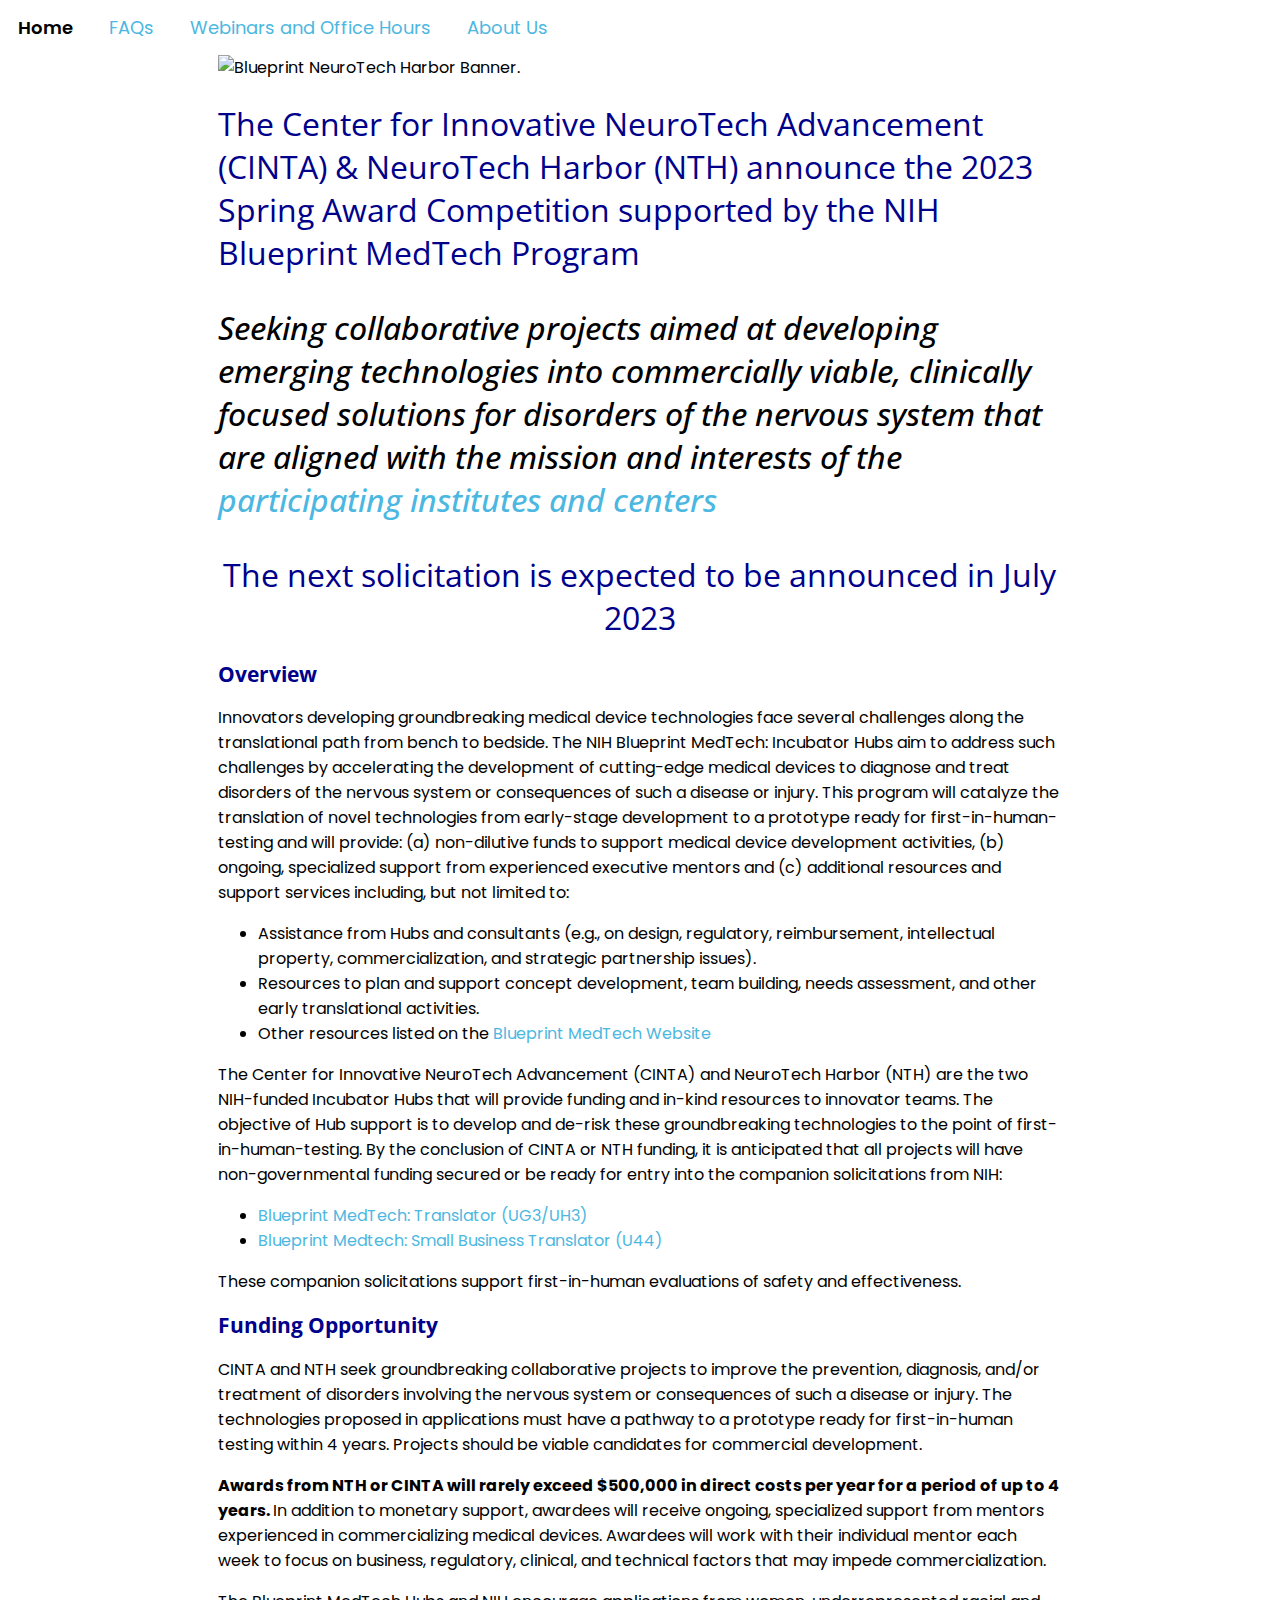
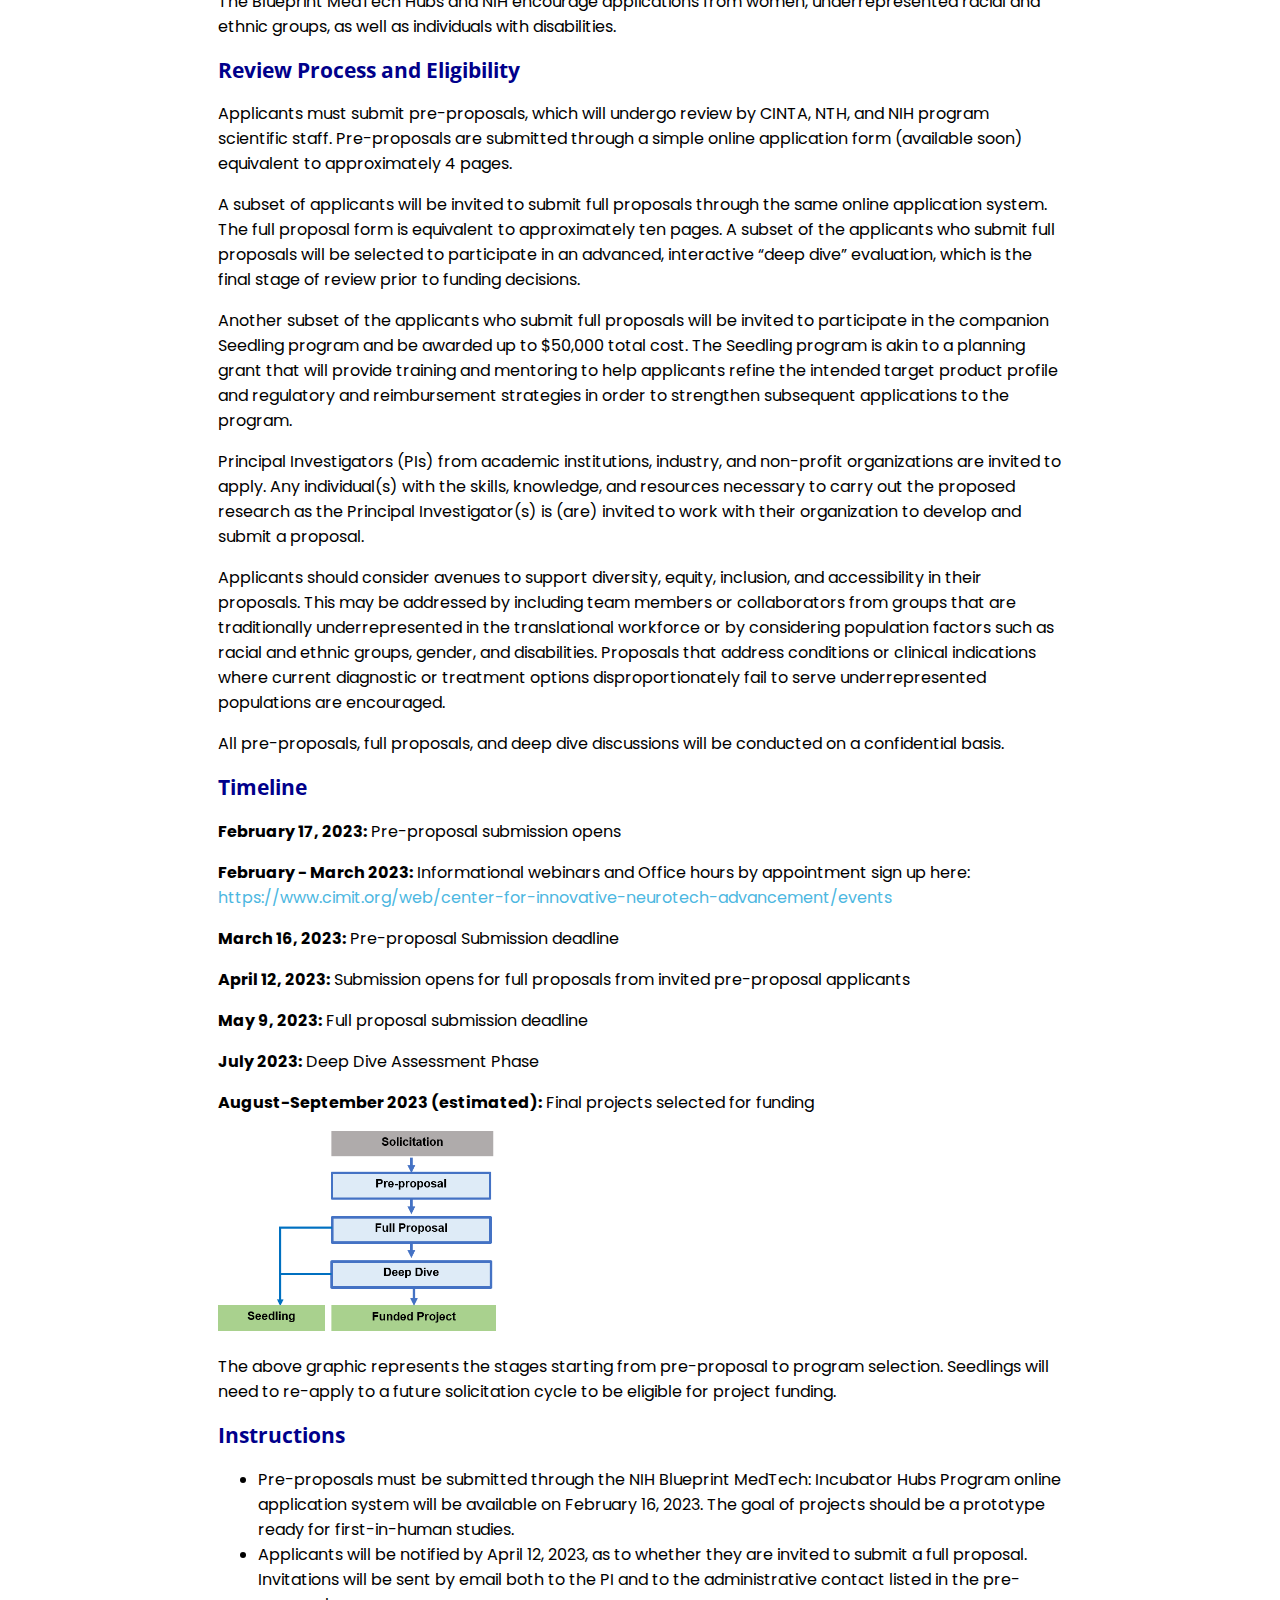
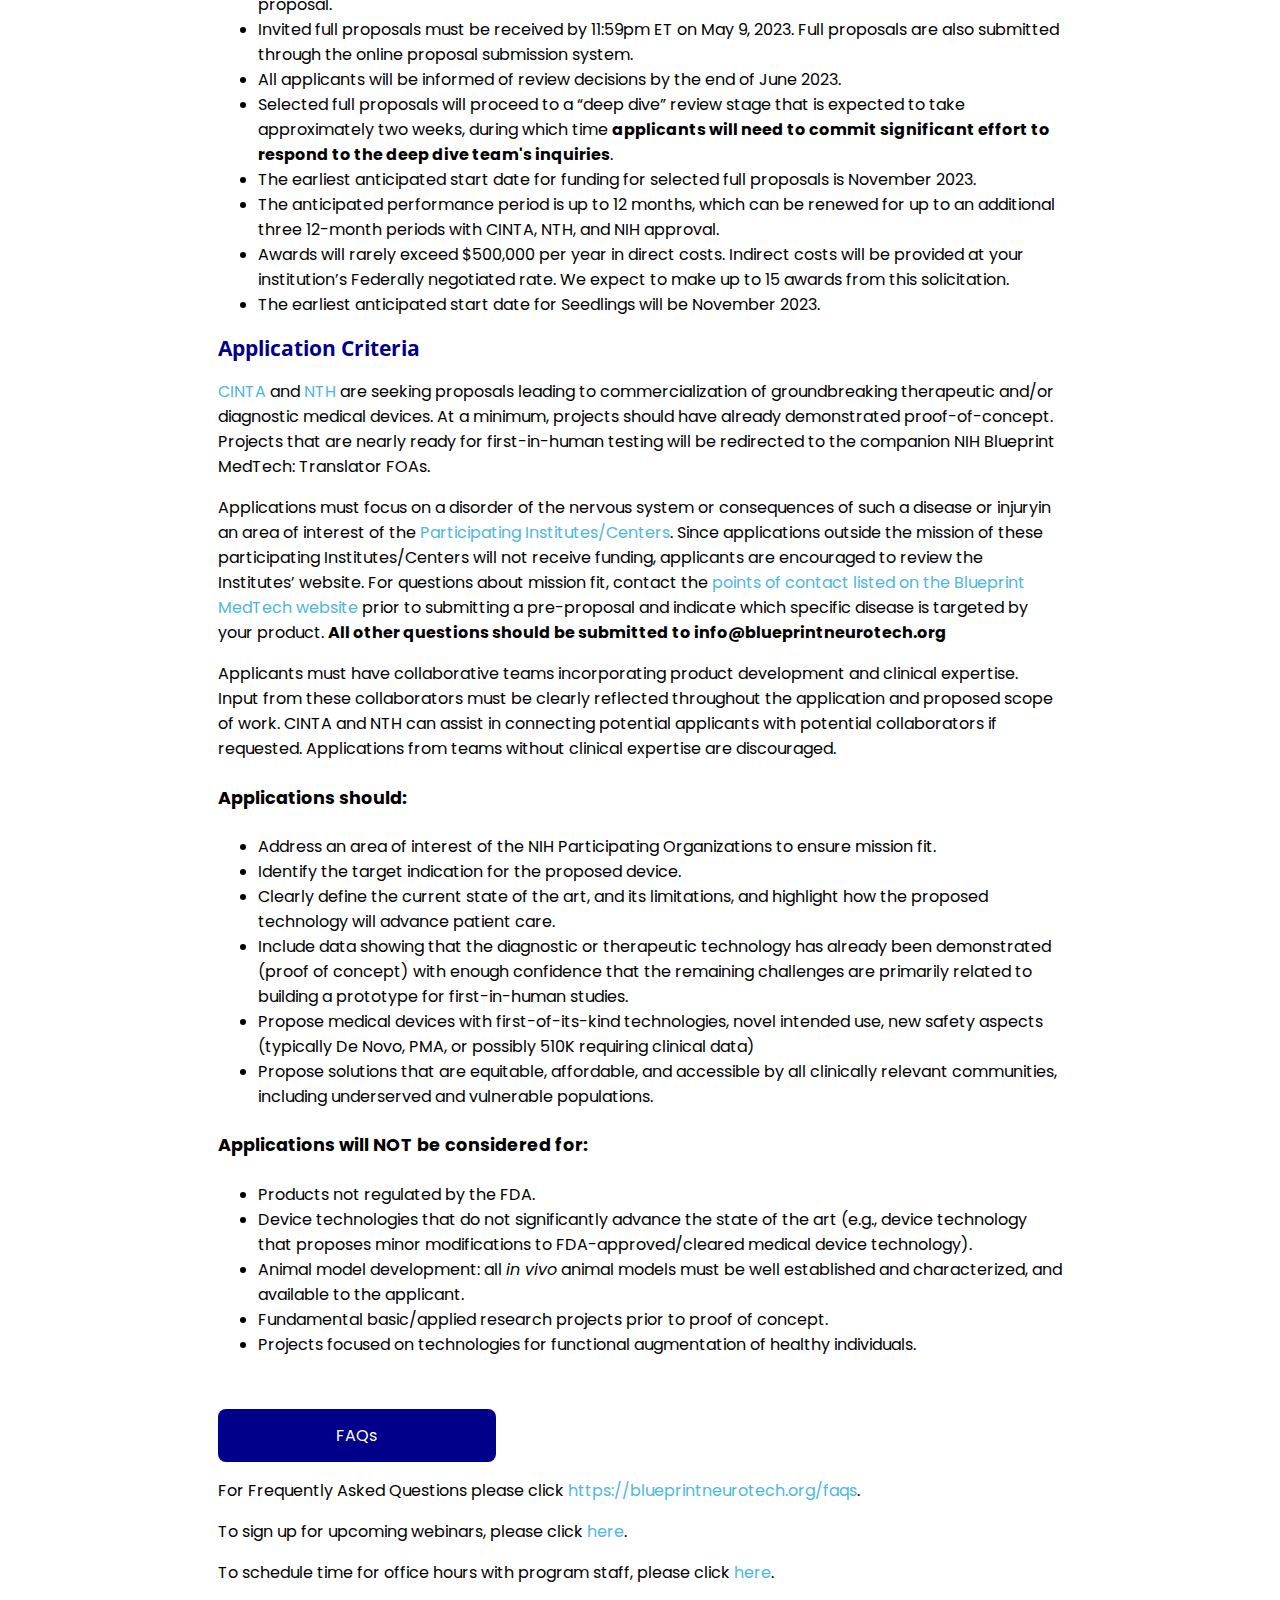
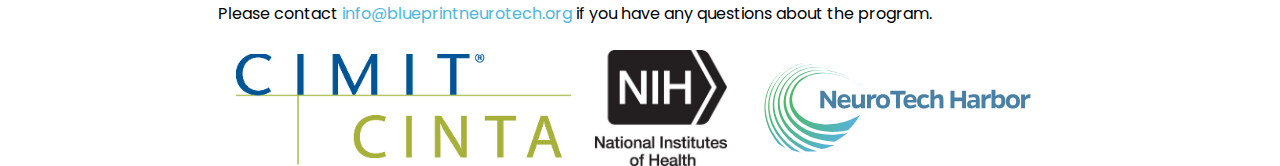
==== commit 10d8bbd6: "Sync with the official website" ====
--- a/index.html
+++ b/index.html
@@ -115,8 +115,8 @@
 				</header>
 				<div class="dark">
 					<p>Applicants must submit pre-proposals, which will undergo review by CINTA, NTH, and NIH 
-						program scientific staff. Pre-proposals are submitted through 
-						<a href="https://colab.secure-platform.com/a/solicitations/119/home" target="_blank" rel="noopener noreferrer">a simple online application form</a> 
+						program scientific staff. Pre-proposals are submitted through a simple online application form (available soon)
+						<!-- <a href="https://colab.secure-platform.com/a/solicitations/119/home" target="_blank" rel="noopener noreferrer">a simple online application form</a> -->
 						equivalent to approximately 4 pages.
 					</p>
 					<p>A subset of applicants will be invited to submit full proposals through the same online application system. The full 
@@ -177,9 +177,9 @@
 				<div class="dark">
 					<ul>
 						<li>Pre-proposals must be submitted through the NIH Blueprint MedTech: Incubator Hubs Program online application 
-							system at 
-							<a href="https://colab.secure-platform.com/a/solicitations/119/home" target="_blank" rel="noopener noreferrer">https://colab.secure-platform.com/a/solicitations/110/home</a> 
-							no later than 11:59 pm ET on March 16, 2023. The goal of projects should be a prototype ready for first-in-human studies.</li>
+							system <!-- at 
+							<a href="https://colab.secure-platform.com/a/solicitations/119/home" target="_blank" rel="noopener noreferrer">https://colab.secure-platform.com/a/solicitations/119/home</a> 
+							no later than 11:59 pm ET on March 16, 2023. --> will be available on February 16, 2023. The goal of projects should be a prototype ready for first-in-human studies.</li>
 						<li>Applicants will be notified by April 12, 2023, as to whether they are invited to submit a full proposal. 
 							Invitations will be sent by email both to the PI and to the administrative contact listed in the pre-proposal.</li>
 						<li>Invited full proposals must be received by 11:59pm ET on May 9, 2023. Full proposals are also submitted 
@@ -256,7 +256,7 @@
 			<section id="seventh" class="center">
 				<header>
 					<div>
-						<a href="https://colab.secure-platform.com/a/solicitations/119/home" style="margin-bottom: 1em" target="_blank" rel="noopener noreferrer" class="block">Apply Now</a> 
+						<!-- <a href="https://colab.secure-platform.com/a/solicitations/119/home" style="margin-bottom: 1em" target="_blank" rel="noopener noreferrer" class="block">Apply Now</a> -->
 						<a href="faq" target="_blank" rel="noopener noreferrer" class="block">FAQs</a>
 					</div>
 				</header>
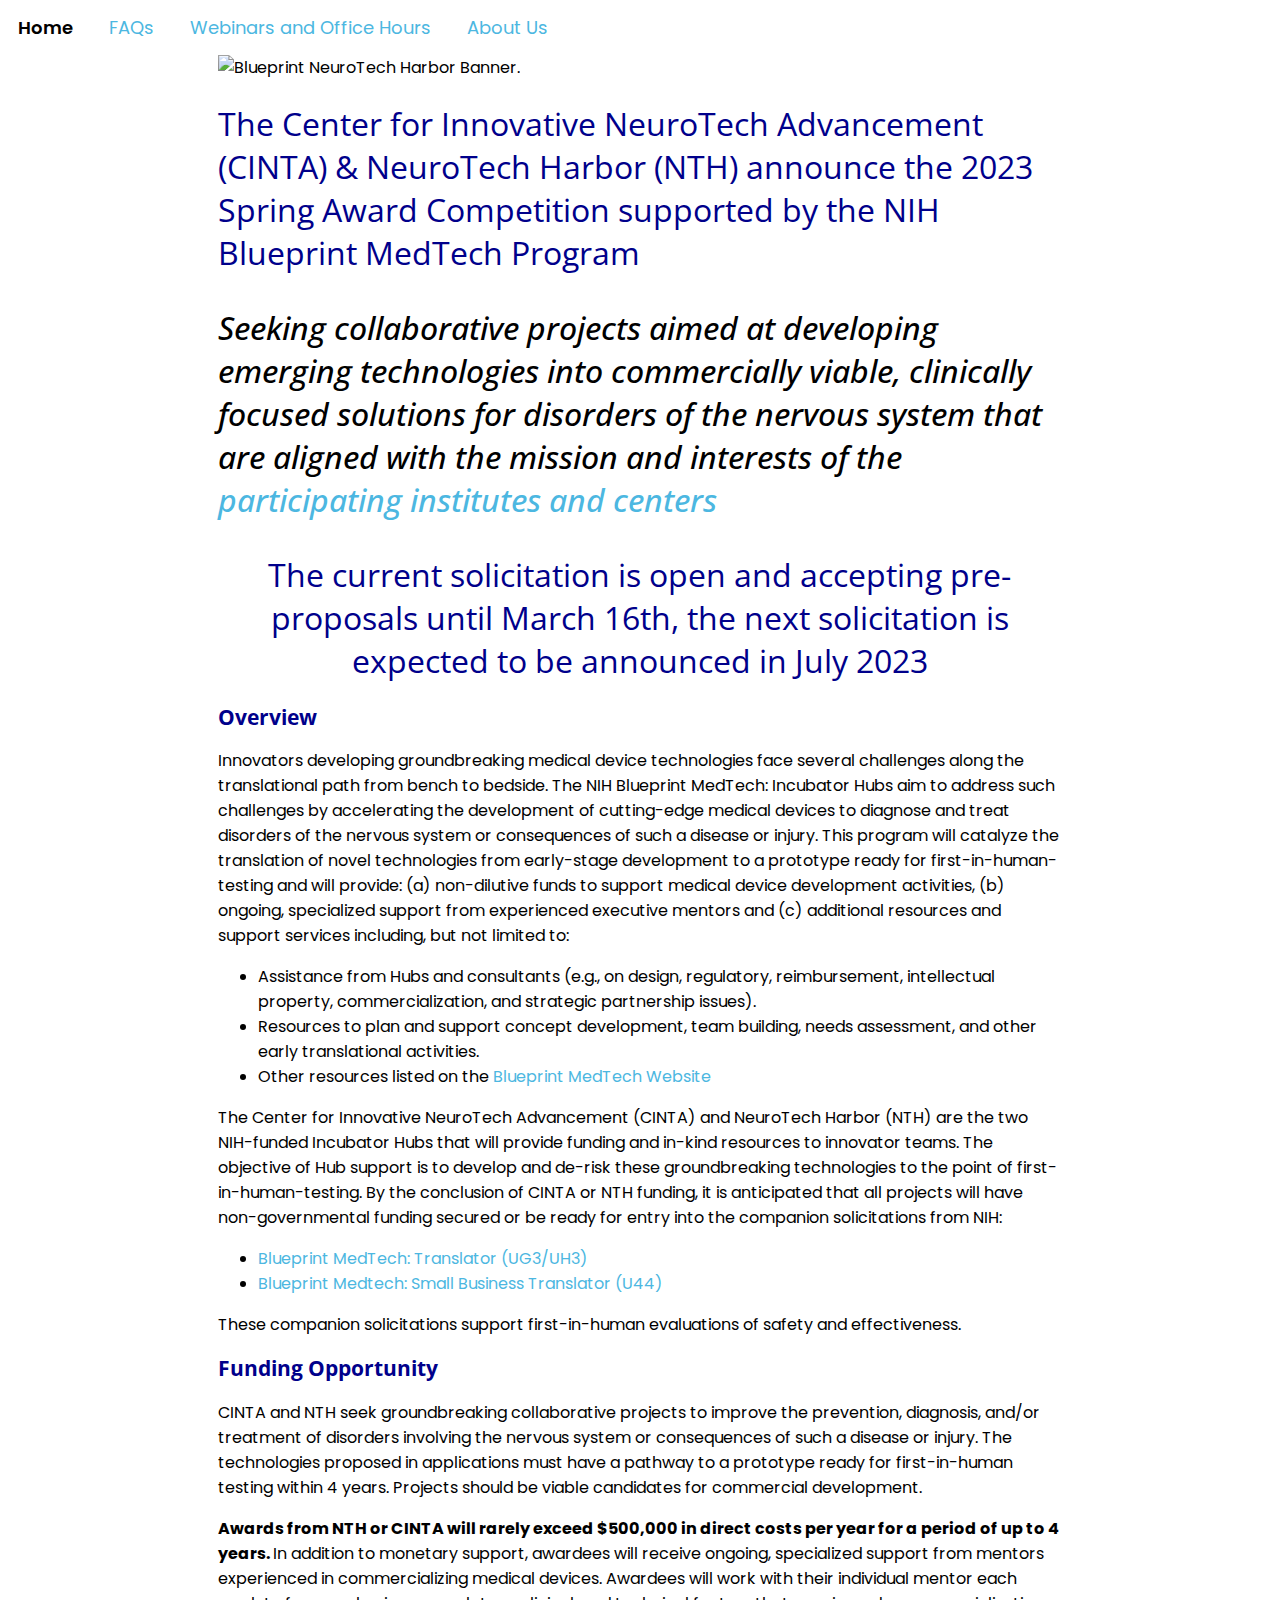
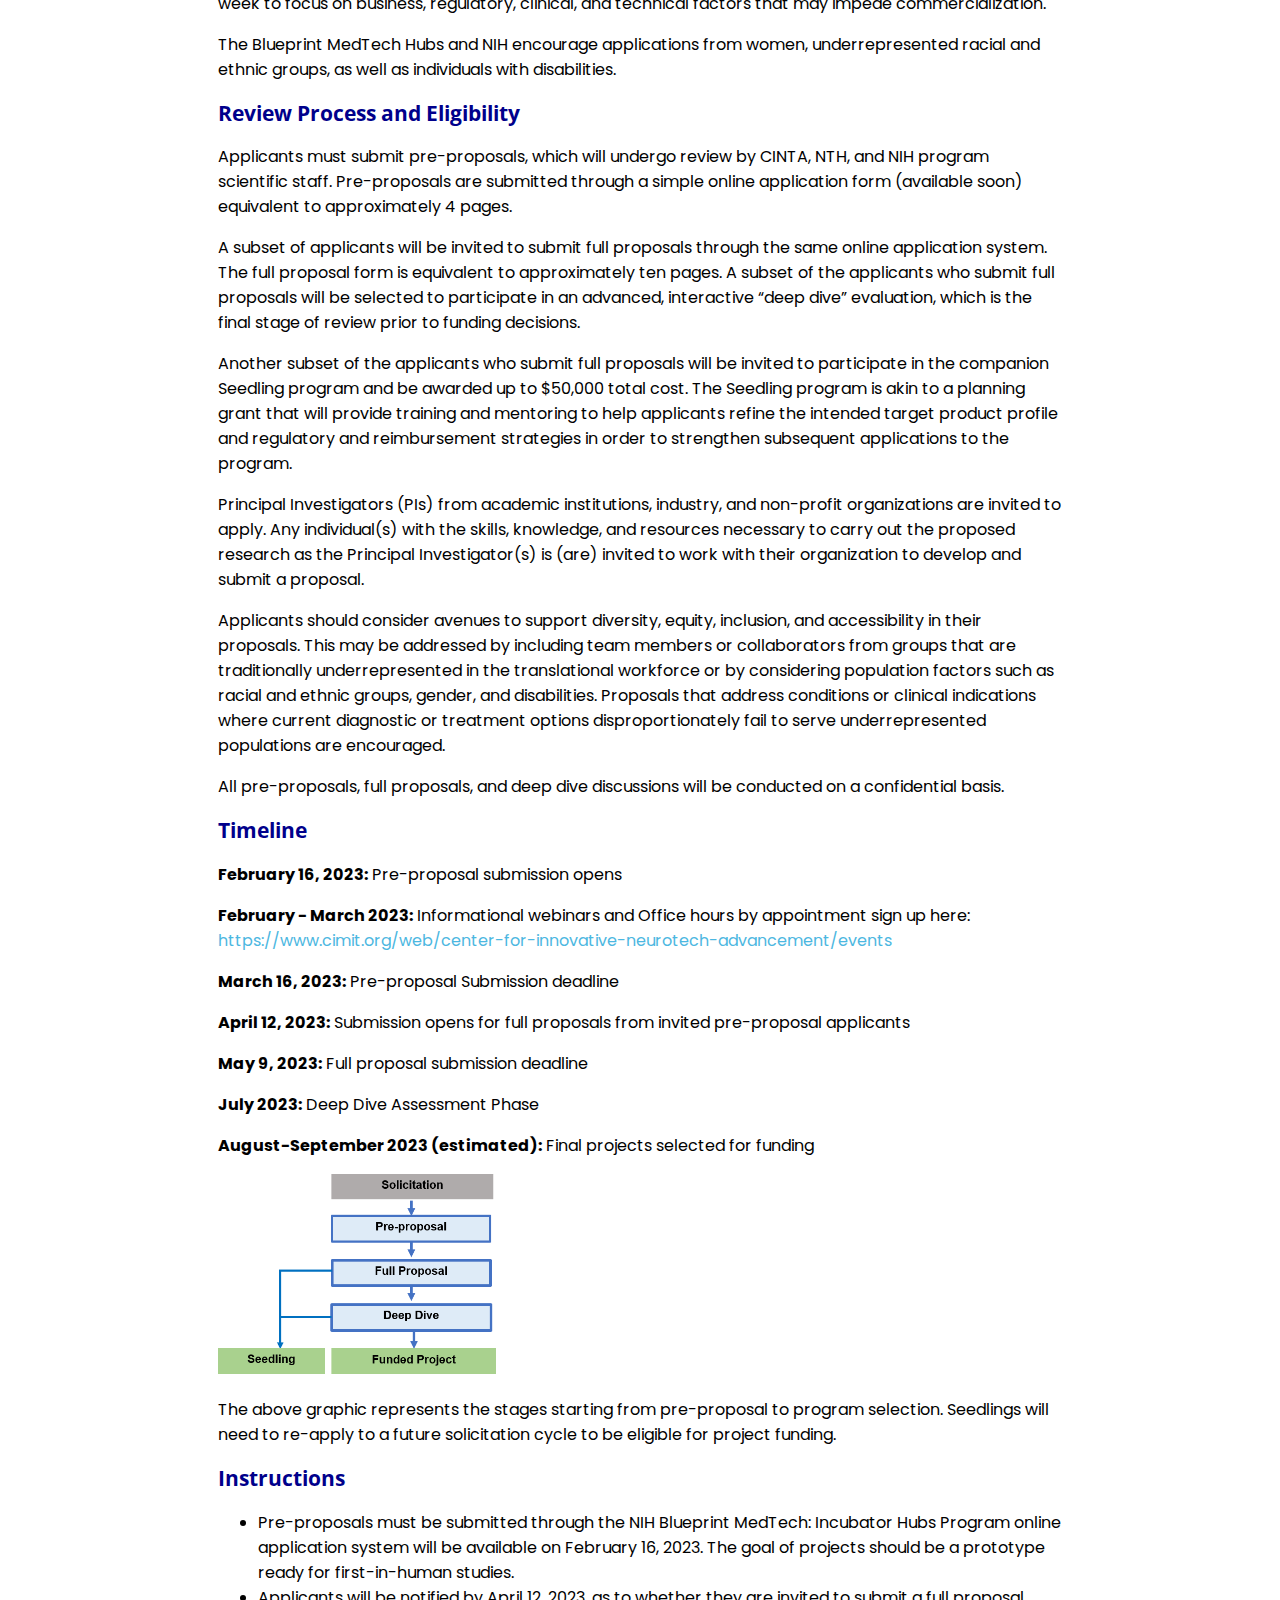
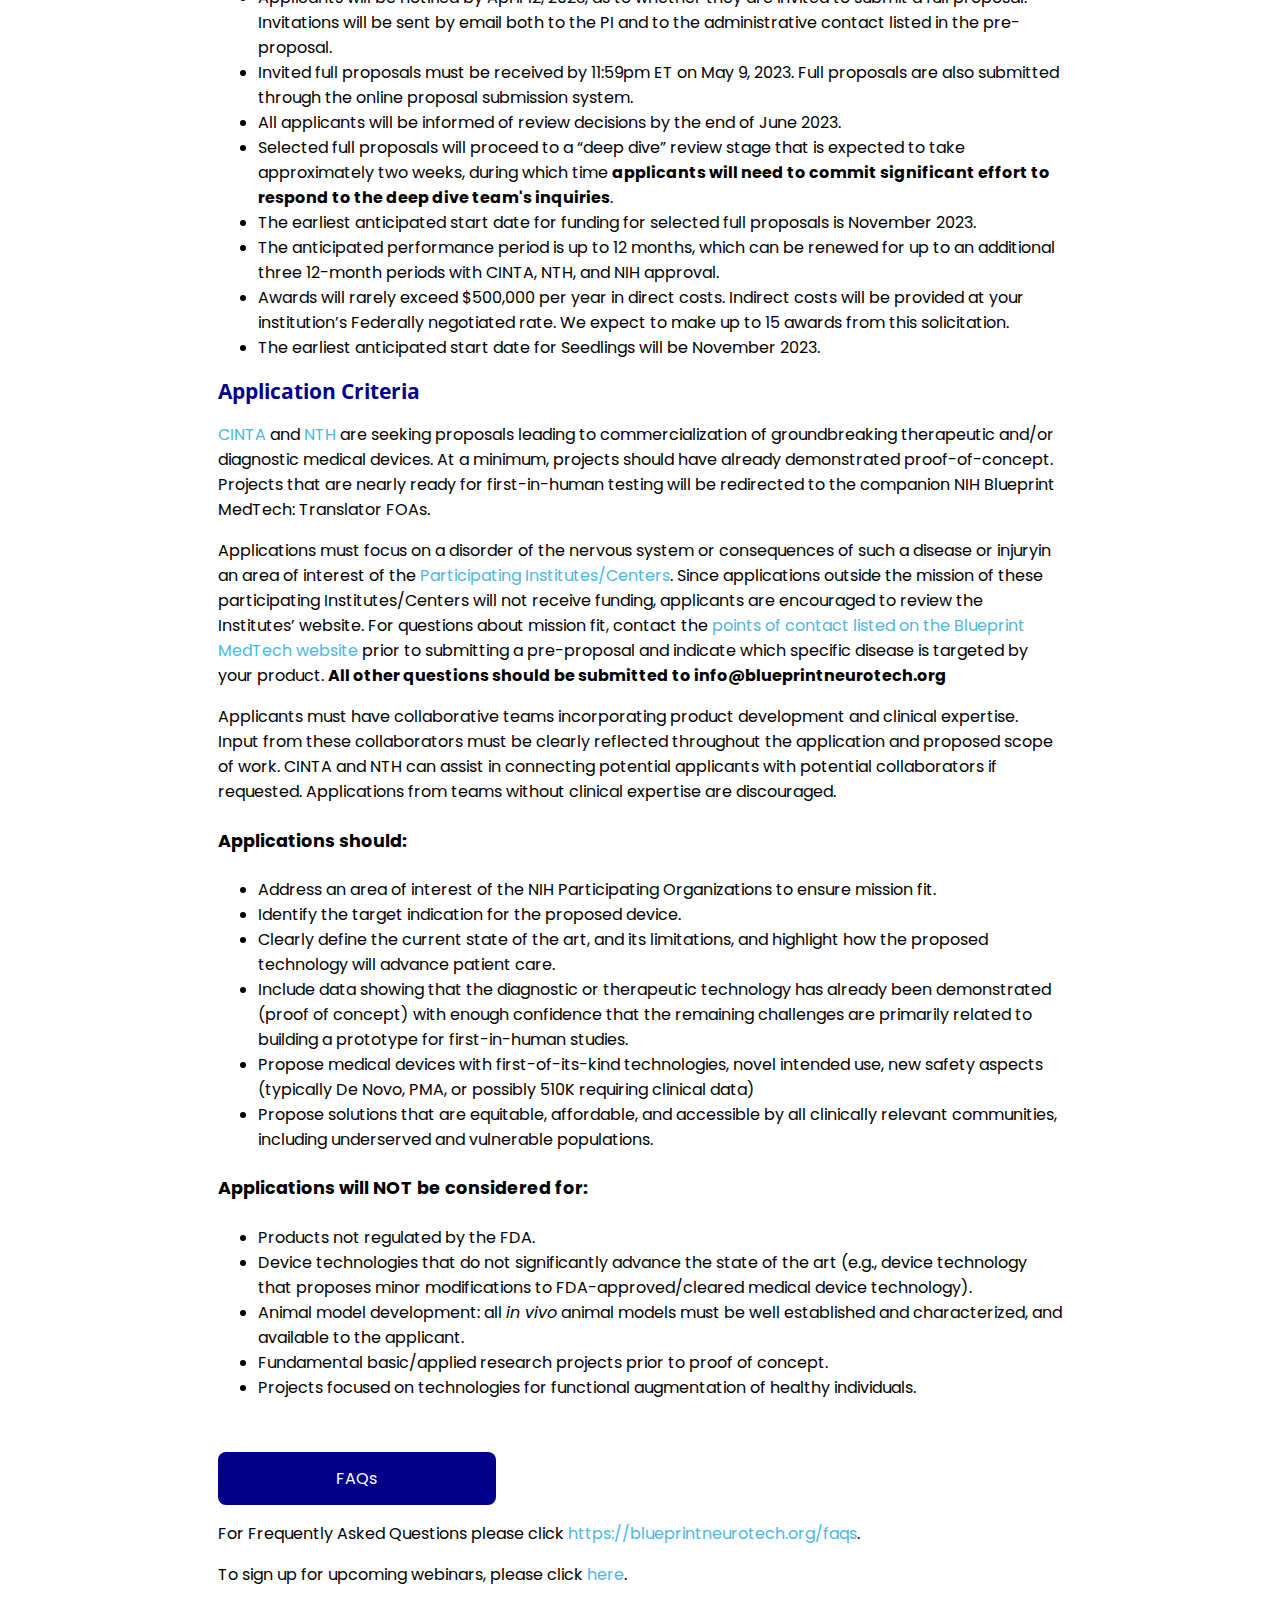
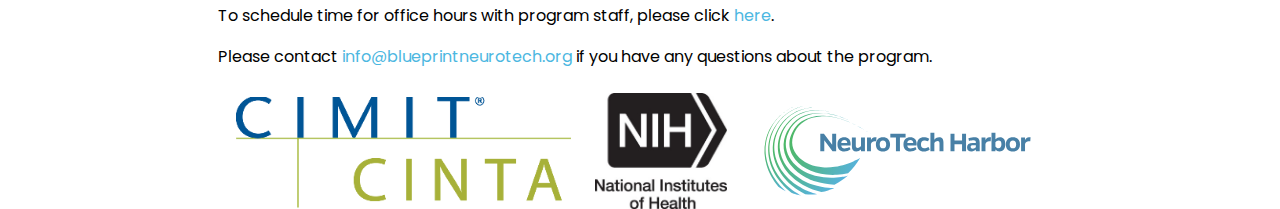
==== commit 1524b837: "Changed Feb 17 to 16" ====
--- a/index.html
+++ b/index.html
@@ -41,7 +41,8 @@
 						mission and interests of the  
 						<a href="https://neuroscienceblueprint.nih.gov/neurotherapeutics/blueprint-medtech/blueprint-medtech-ics-and-contacts" 
 						   target="_blank" rel="noopener noreferrer">participating institutes and centers</a></h3>
-					<h1 style="text-align: center">The next solicitation is expected to be announced in July 2023</h1>
+					<h1 style="text-align: center">The current solicitation is open and accepting pre-proposals until March 16th,
+						the next solicitation is expected to be announced in July 2023</h1>
 				</header>
 			</section>
 
@@ -151,7 +152,7 @@
 					</div>
 				</header>
 				<div class="dark">
-					<p><b>February 17, 2023:</b> Pre-proposal submission opens</p>
+					<p><b>February 16, 2023:</b> Pre-proposal submission opens</p>
 					<p><b>February - March 2023:</b> Informational webinars and Office hours by appointment sign up here: 
 						<a href="https://www.cimit.org/web/center-for-innovative-neurotech-advancement/events" target="_blank" rel="noopener noreferrer">https://www.cimit.org/web/center-for-innovative-neurotech-advancement/events</a> 
 					</p>
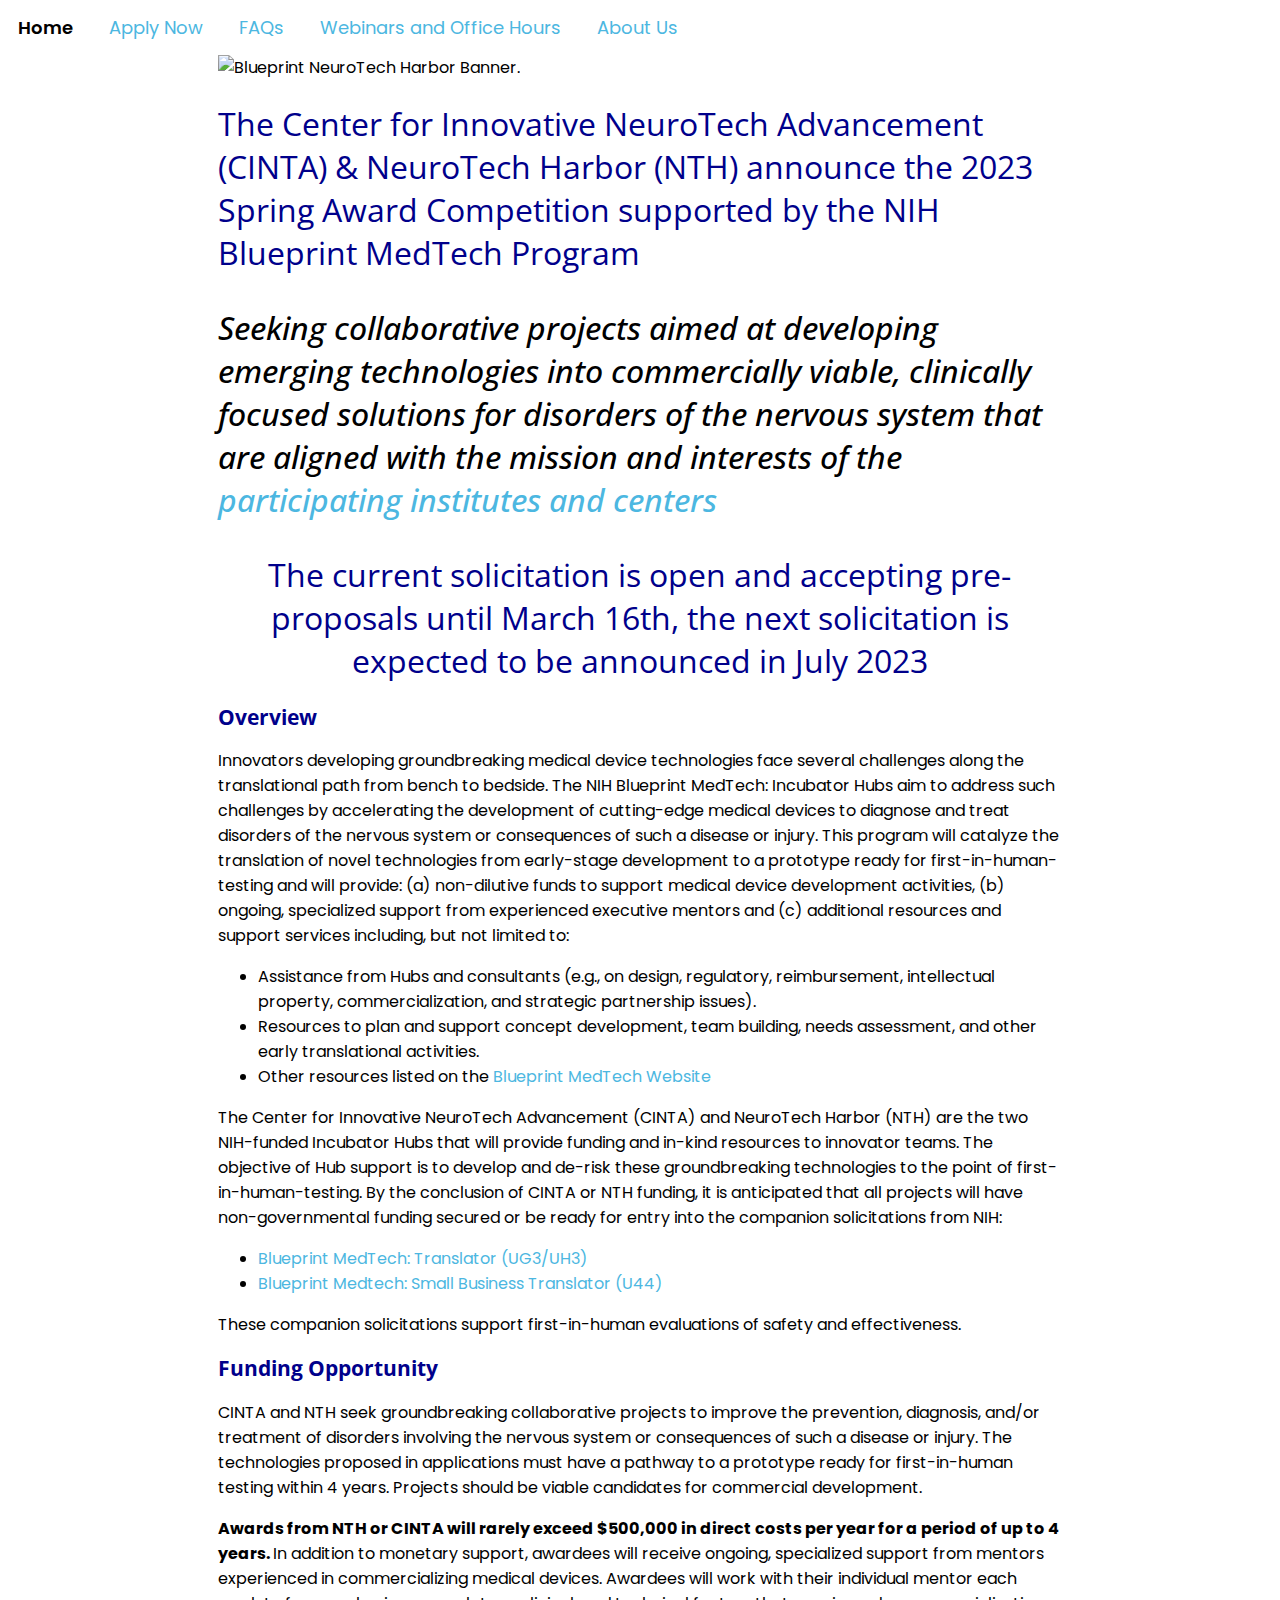
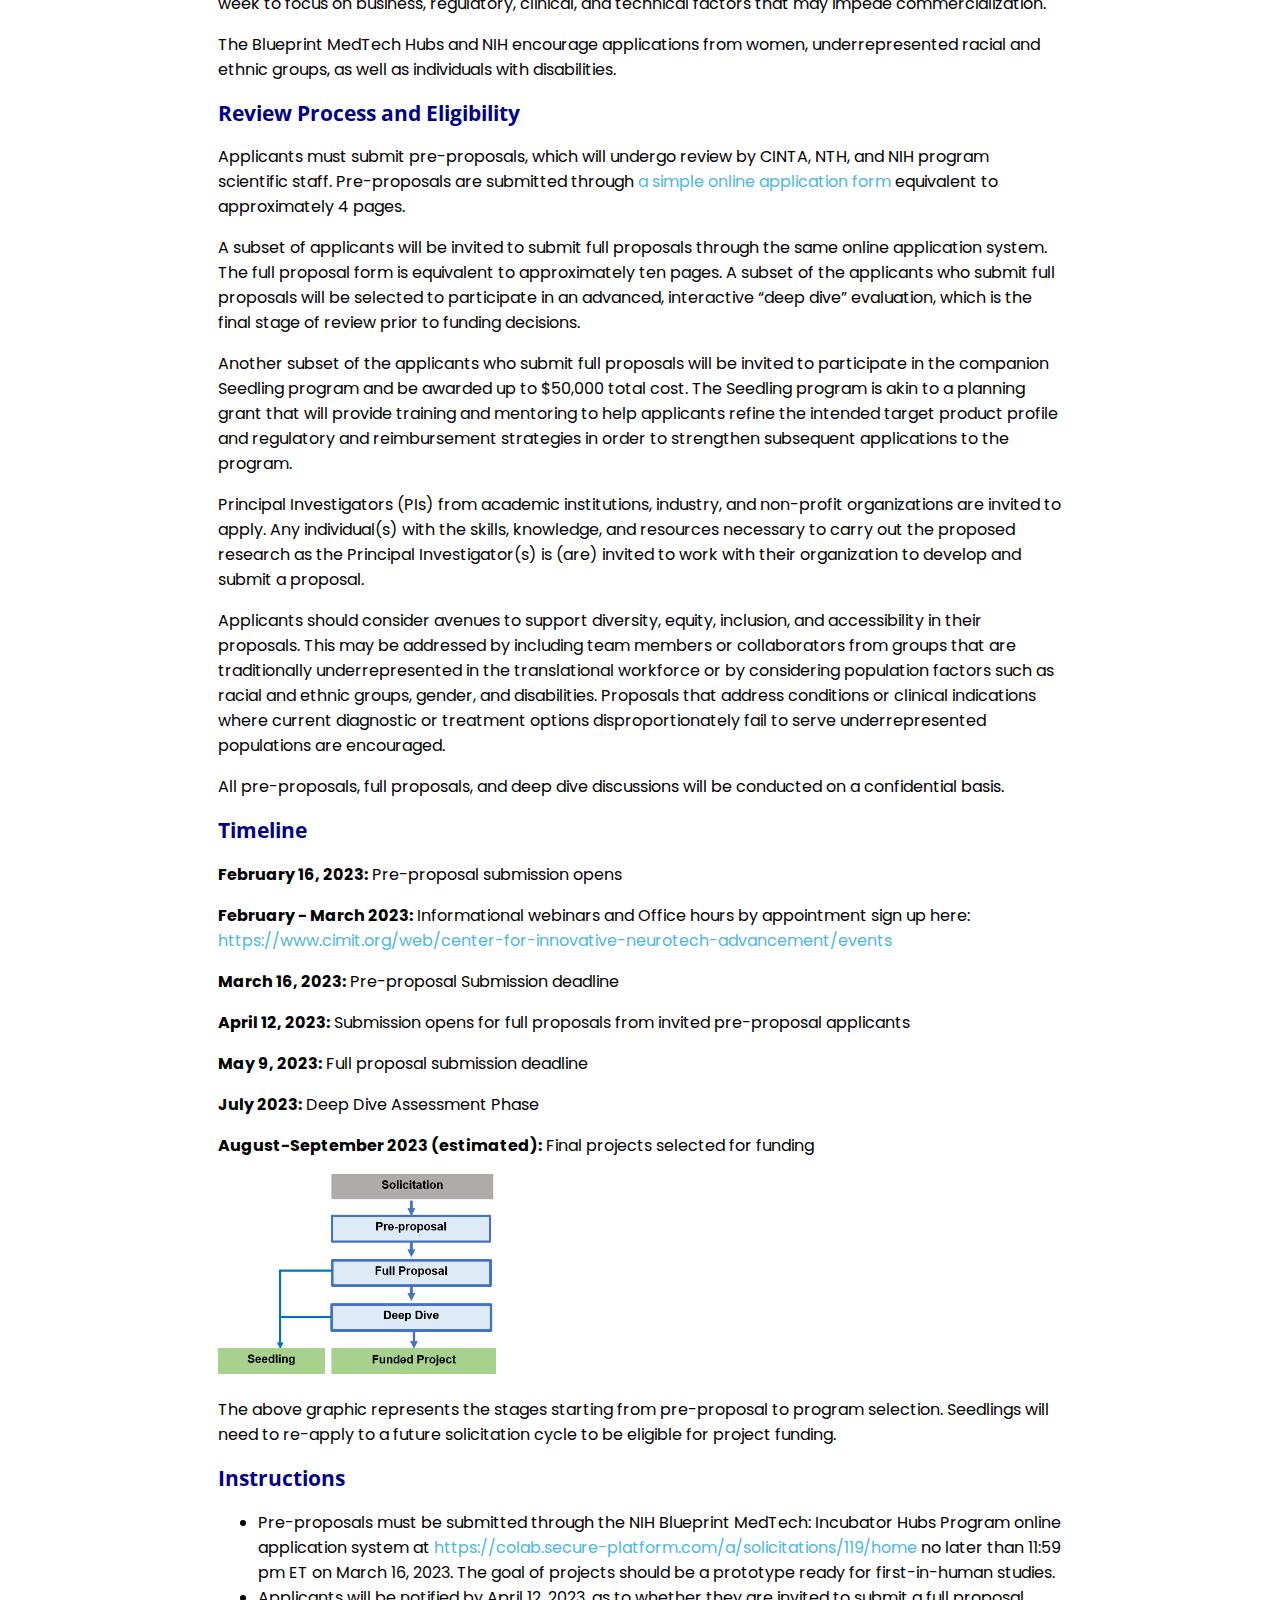
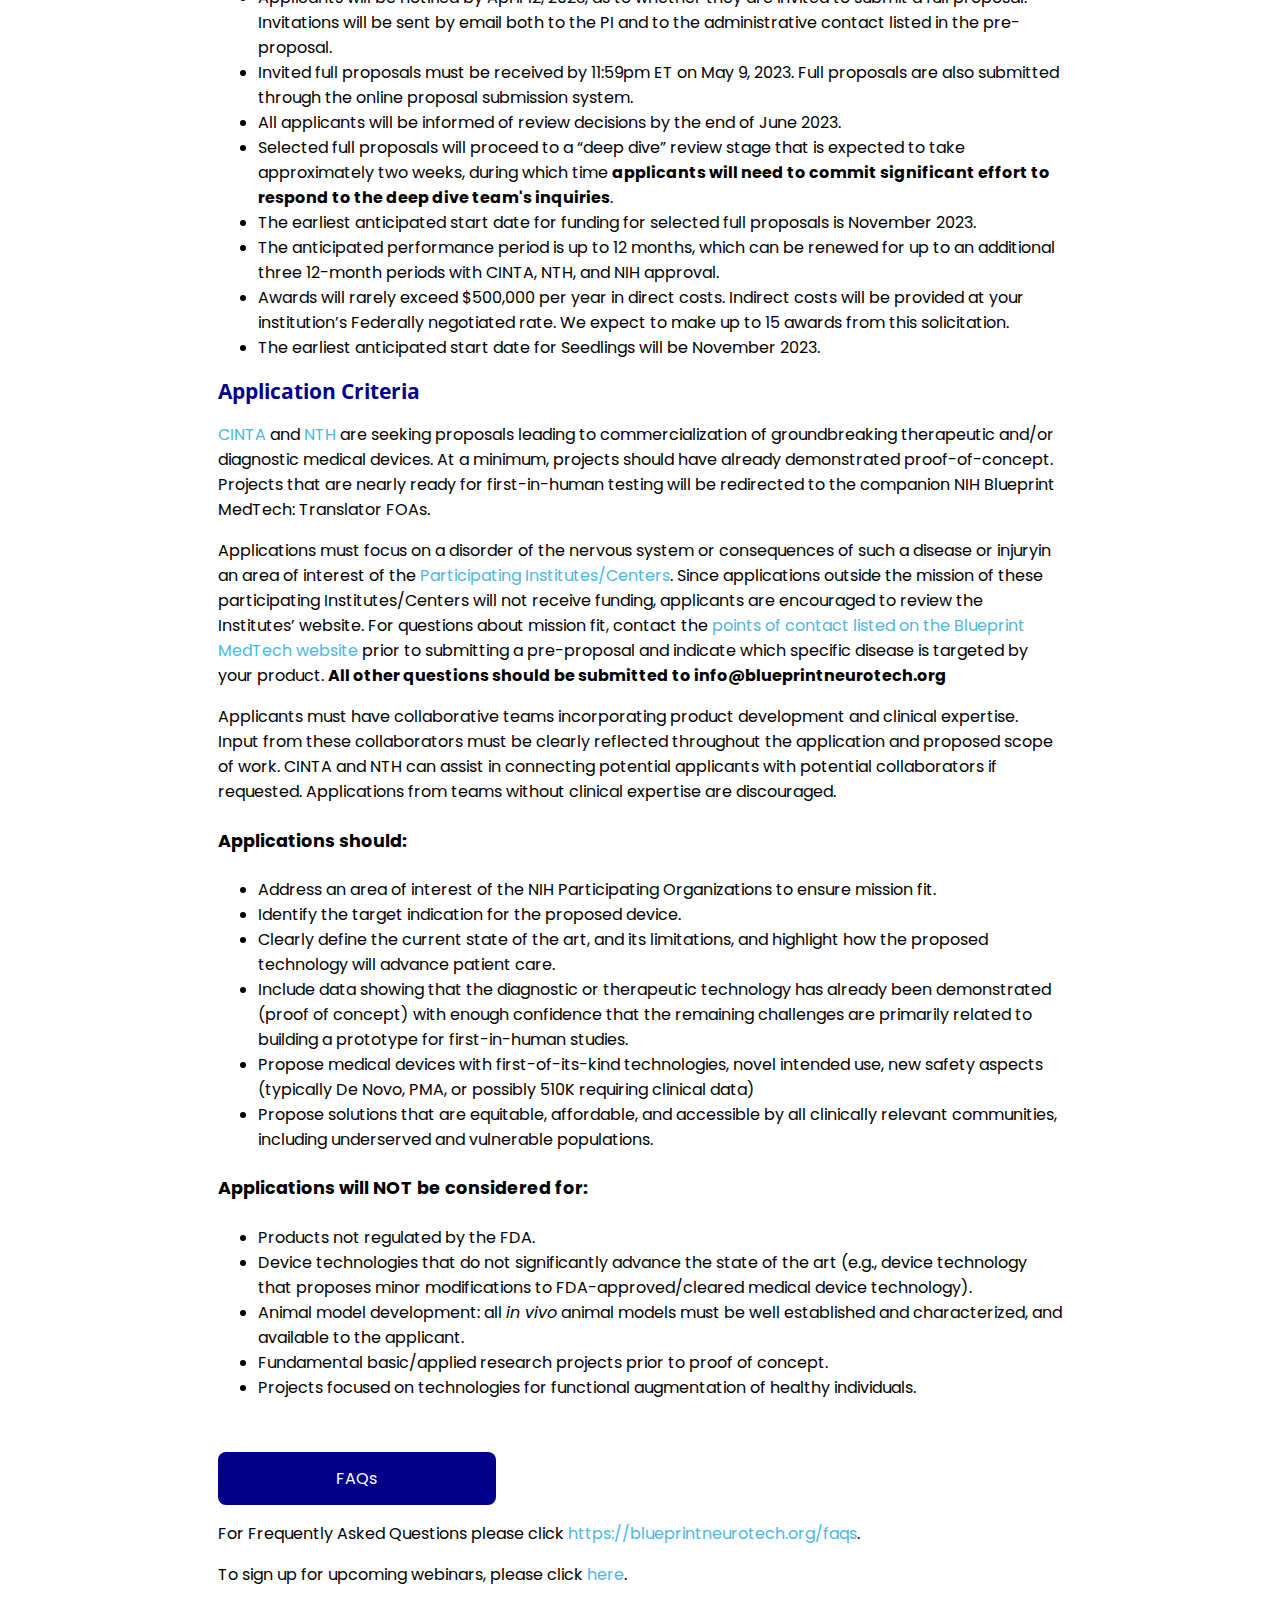
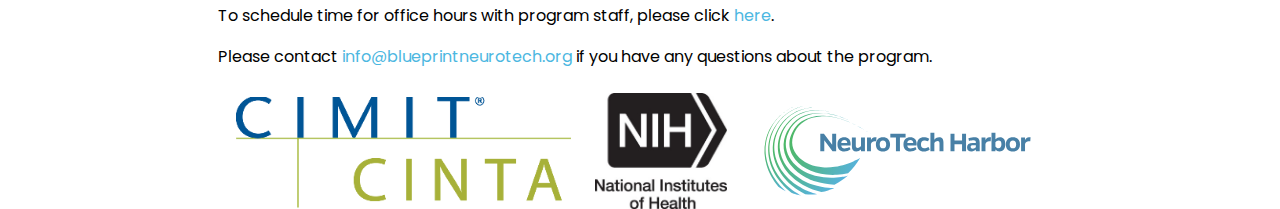
==== commit 77361b8e: "Reactivate Apply Now and the URLs to application" ====
--- a/index.html
+++ b/index.html
@@ -23,7 +23,7 @@
 		
 			<section id="navibar" class="topnav">
   				<a class="active">Home</a>
-				<!-- <a href="https://colab.secure-platform.com/a/solicitations/119/home" target="_blank" rel="noopener noreferrer">Apply Now</a> -->
+				<a href="https://colab.secure-platform.com/a/solicitations/119/home" target="_blank" rel="noopener noreferrer">Apply Now</a>
 				<a href="faq">FAQs</a>
  				<a href="https://www.cimit.org/web/center-for-innovative-neurotech-advancement/events" target="_blank" rel="noopener noreferrer">Webinars 
 					and Office Hours</a>
@@ -116,8 +116,8 @@
 				</header>
 				<div class="dark">
 					<p>Applicants must submit pre-proposals, which will undergo review by CINTA, NTH, and NIH 
-						program scientific staff. Pre-proposals are submitted through a simple online application form (available soon)
-						<!-- <a href="https://colab.secure-platform.com/a/solicitations/119/home" target="_blank" rel="noopener noreferrer">a simple online application form</a> -->
+						program scientific staff. Pre-proposals are submitted through <!--a simple online application form (available soon)-->
+						<a href="https://colab.secure-platform.com/a/solicitations/119/home" target="_blank" rel="noopener noreferrer">a simple online application form</a> 
 						equivalent to approximately 4 pages.
 					</p>
 					<p>A subset of applicants will be invited to submit full proposals through the same online application system. The full 
@@ -178,9 +178,9 @@
 				<div class="dark">
 					<ul>
 						<li>Pre-proposals must be submitted through the NIH Blueprint MedTech: Incubator Hubs Program online application 
-							system <!-- at 
+							system at 
 							<a href="https://colab.secure-platform.com/a/solicitations/119/home" target="_blank" rel="noopener noreferrer">https://colab.secure-platform.com/a/solicitations/119/home</a> 
-							no later than 11:59 pm ET on March 16, 2023. --> will be available on February 16, 2023. The goal of projects should be a prototype ready for first-in-human studies.</li>
+							no later than 11:59 pm ET on March 16, 2023. The goal of projects should be a prototype ready for first-in-human studies.</li>
 						<li>Applicants will be notified by April 12, 2023, as to whether they are invited to submit a full proposal. 
 							Invitations will be sent by email both to the PI and to the administrative contact listed in the pre-proposal.</li>
 						<li>Invited full proposals must be received by 11:59pm ET on May 9, 2023. Full proposals are also submitted 
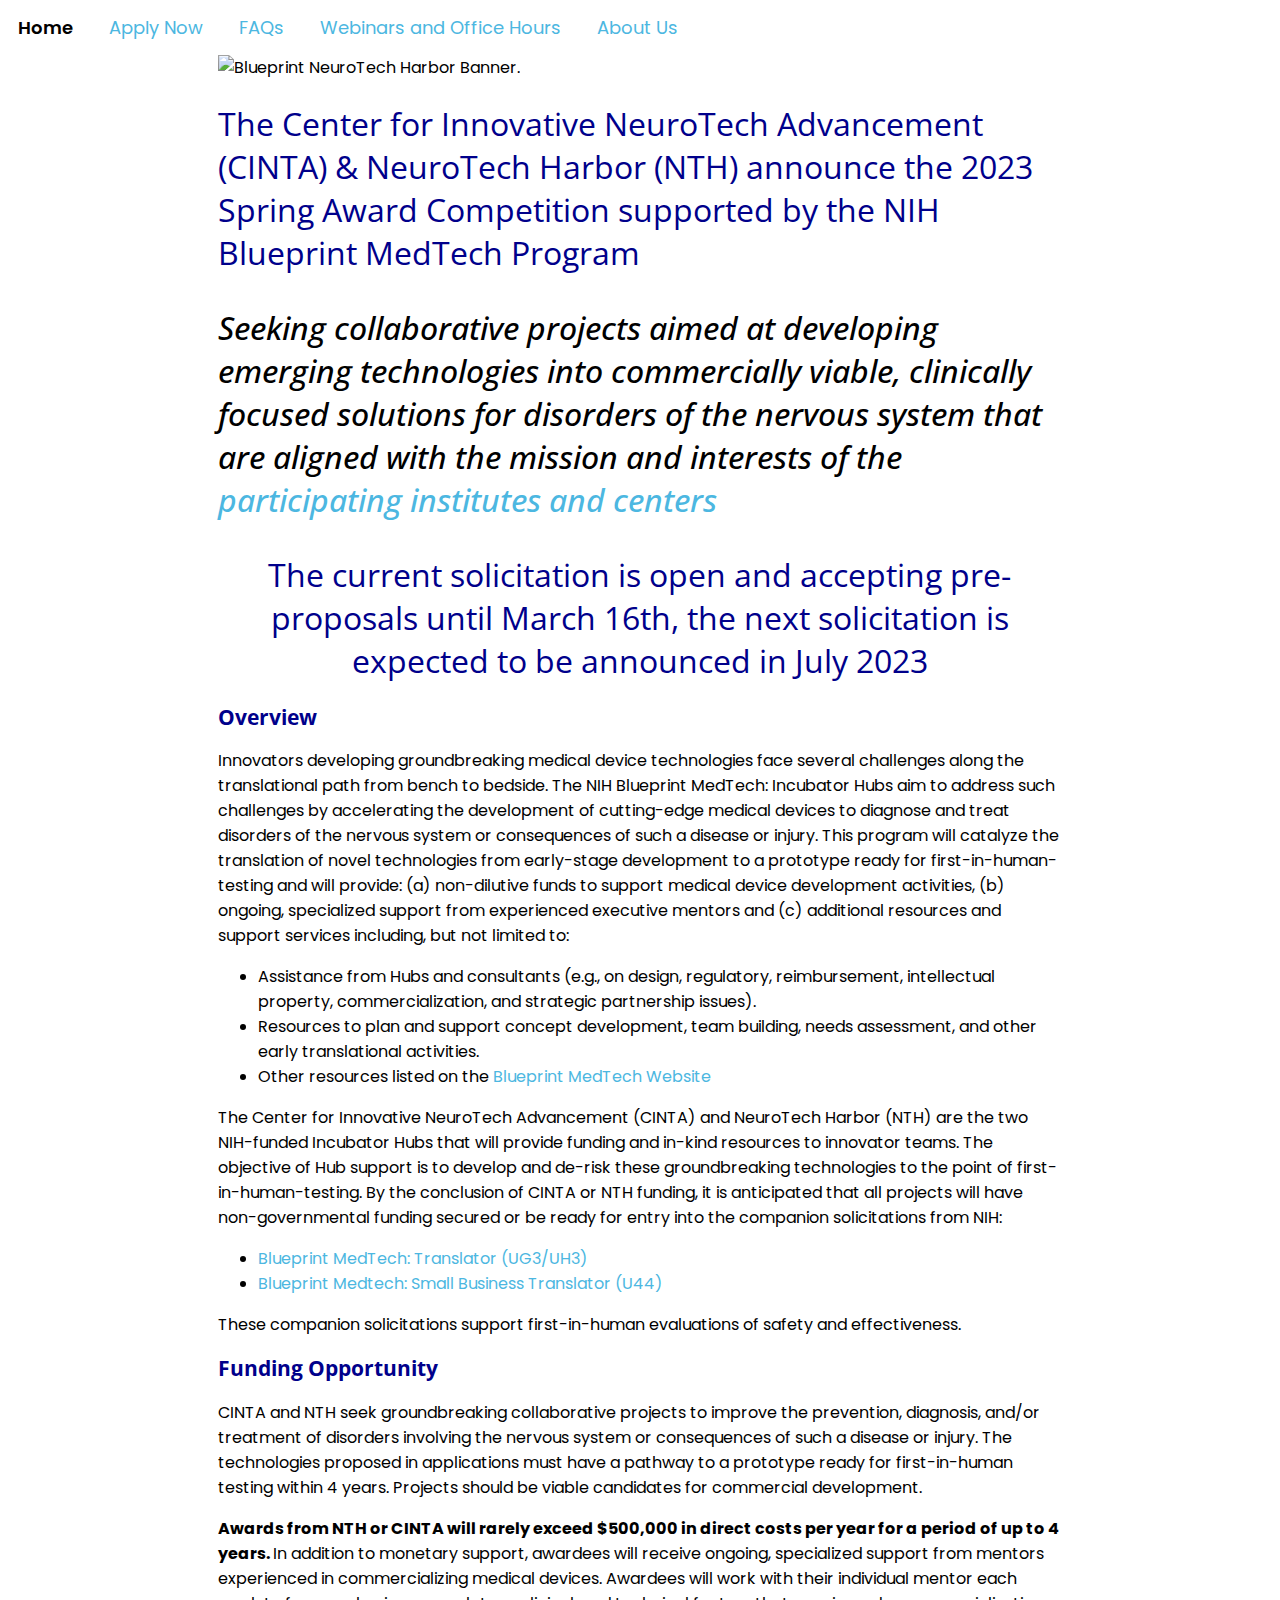
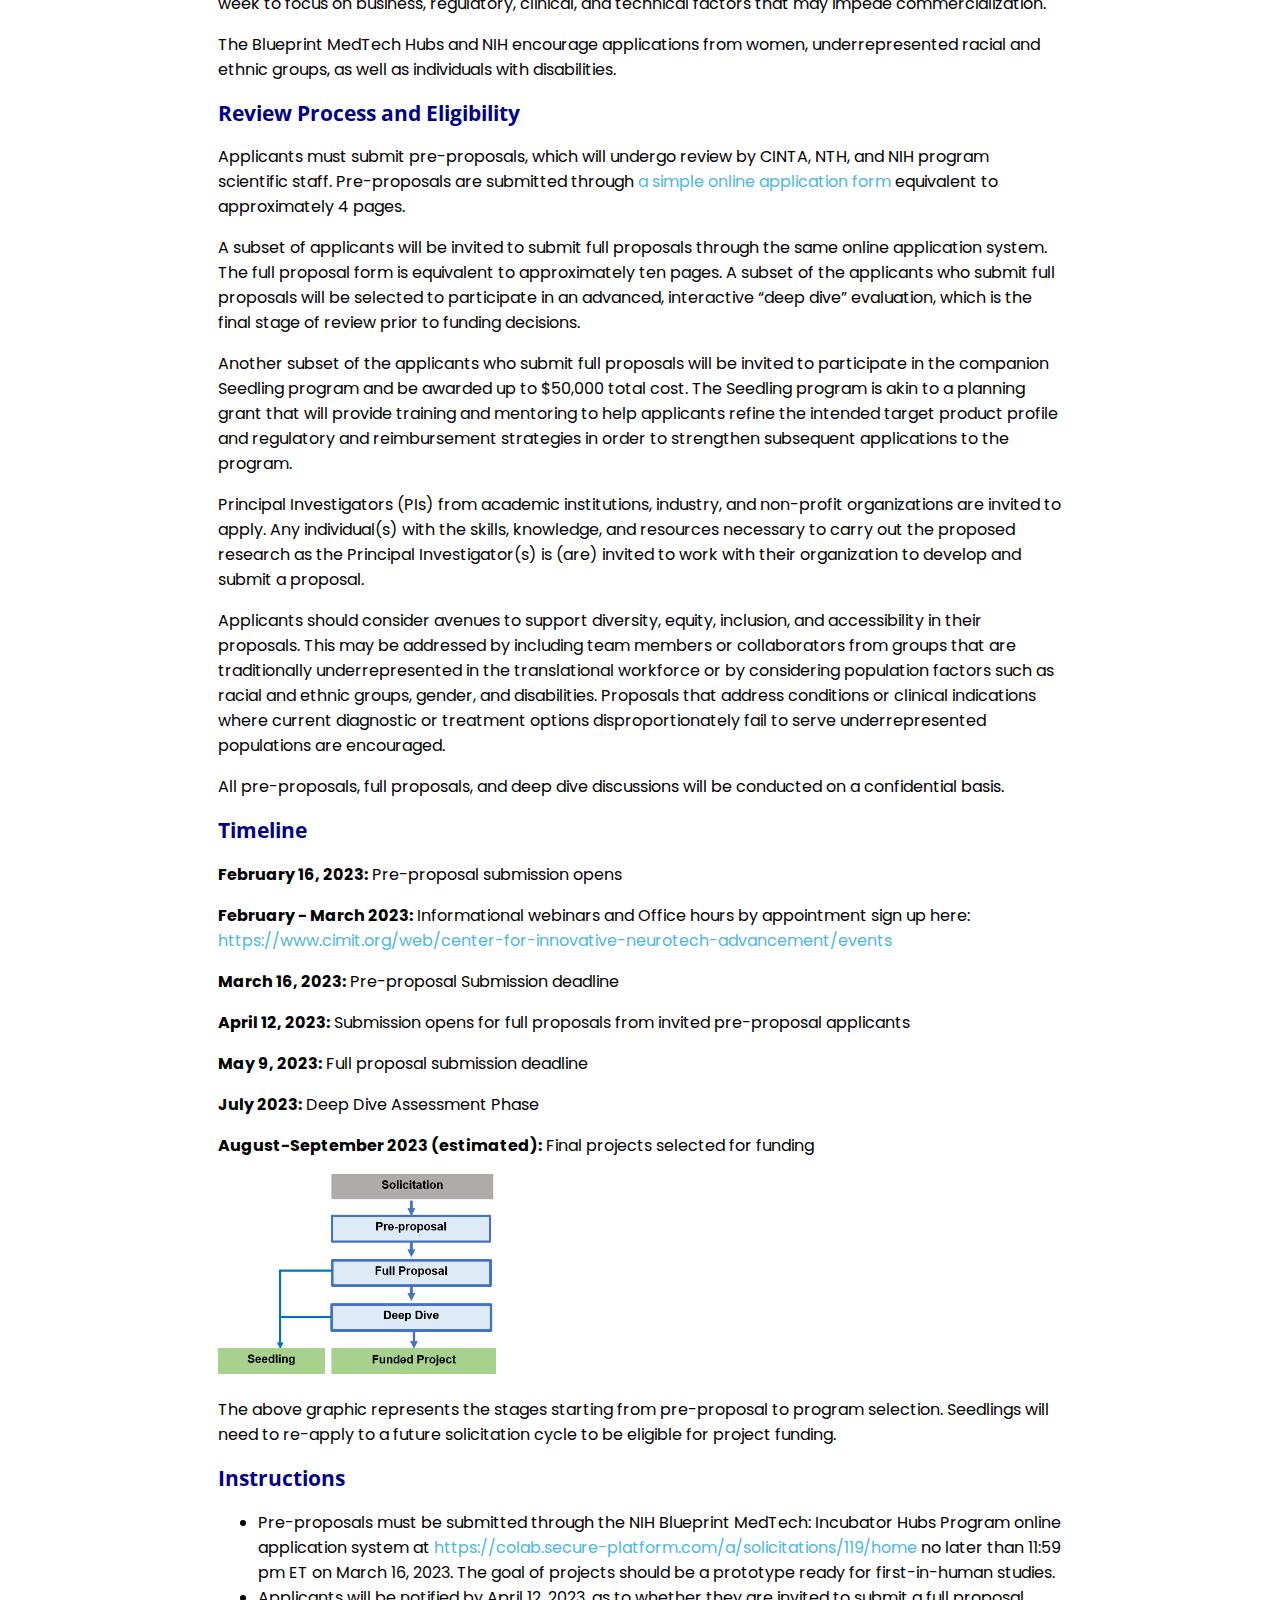
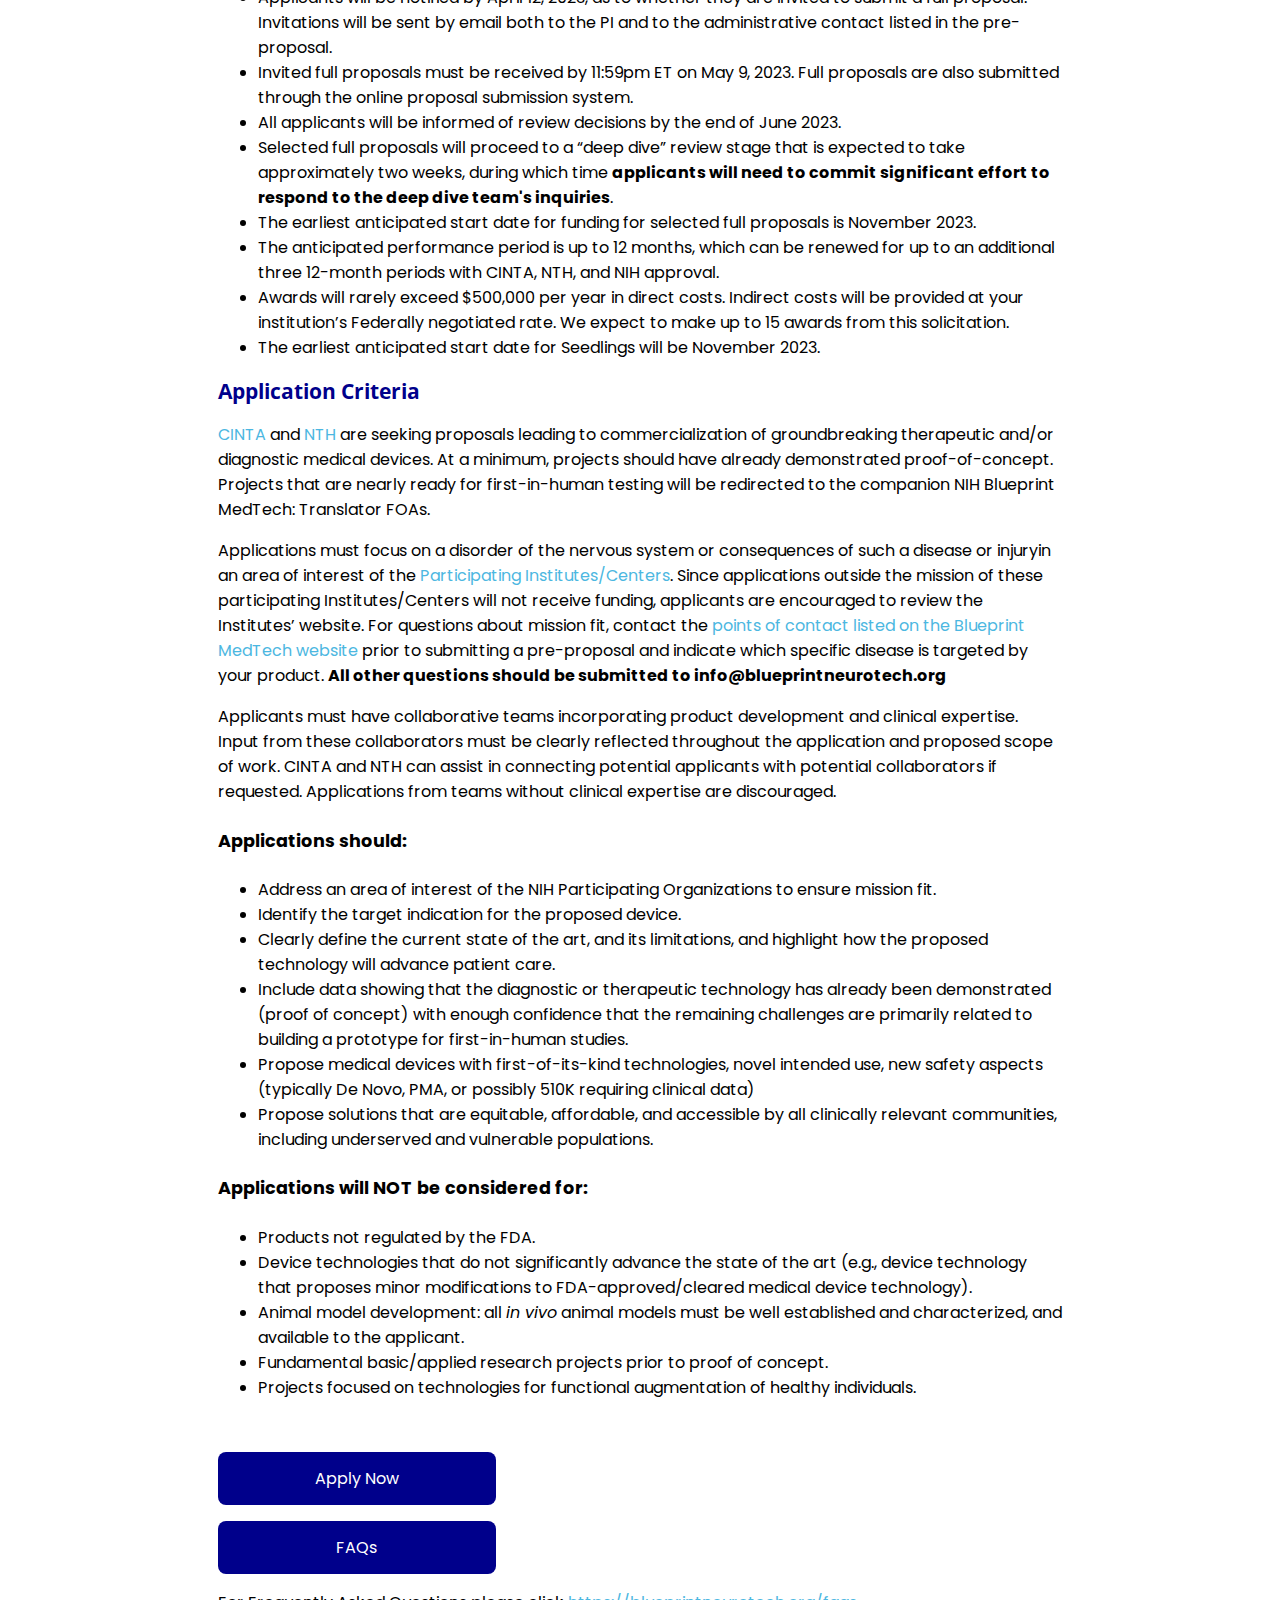
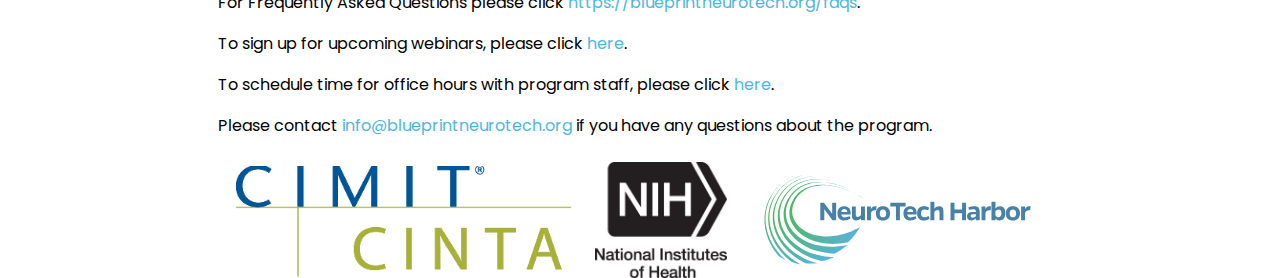
==== commit b4830a83: "Reactivate Apply Now button" ====
--- a/index.html
+++ b/index.html
@@ -257,7 +257,7 @@
 			<section id="seventh" class="center">
 				<header>
 					<div>
-						<!-- <a href="https://colab.secure-platform.com/a/solicitations/119/home" style="margin-bottom: 1em" target="_blank" rel="noopener noreferrer" class="block">Apply Now</a> -->
+						<a href="https://colab.secure-platform.com/a/solicitations/119/home" style="margin-bottom: 1em" target="_blank" rel="noopener noreferrer" class="block">Apply Now</a>
 						<a href="faq" target="_blank" rel="noopener noreferrer" class="block">FAQs</a>
 					</div>
 				</header>
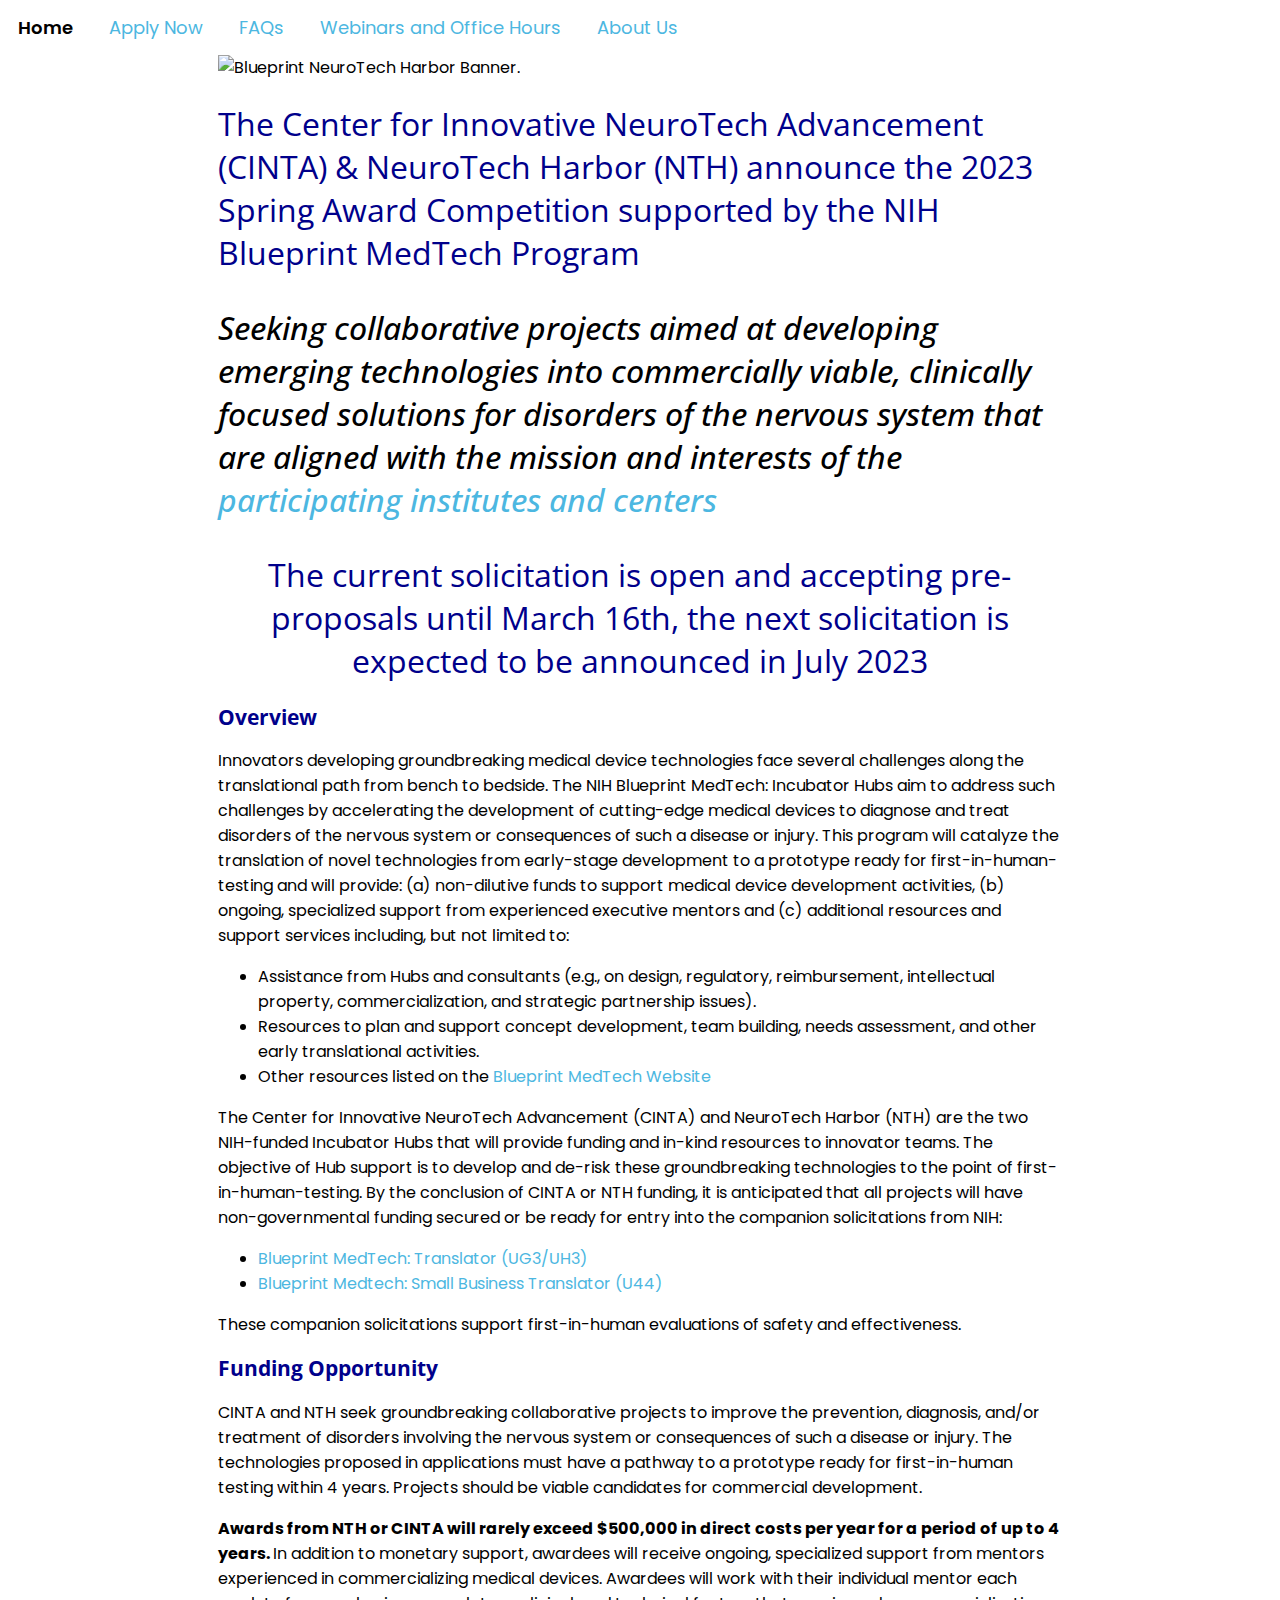
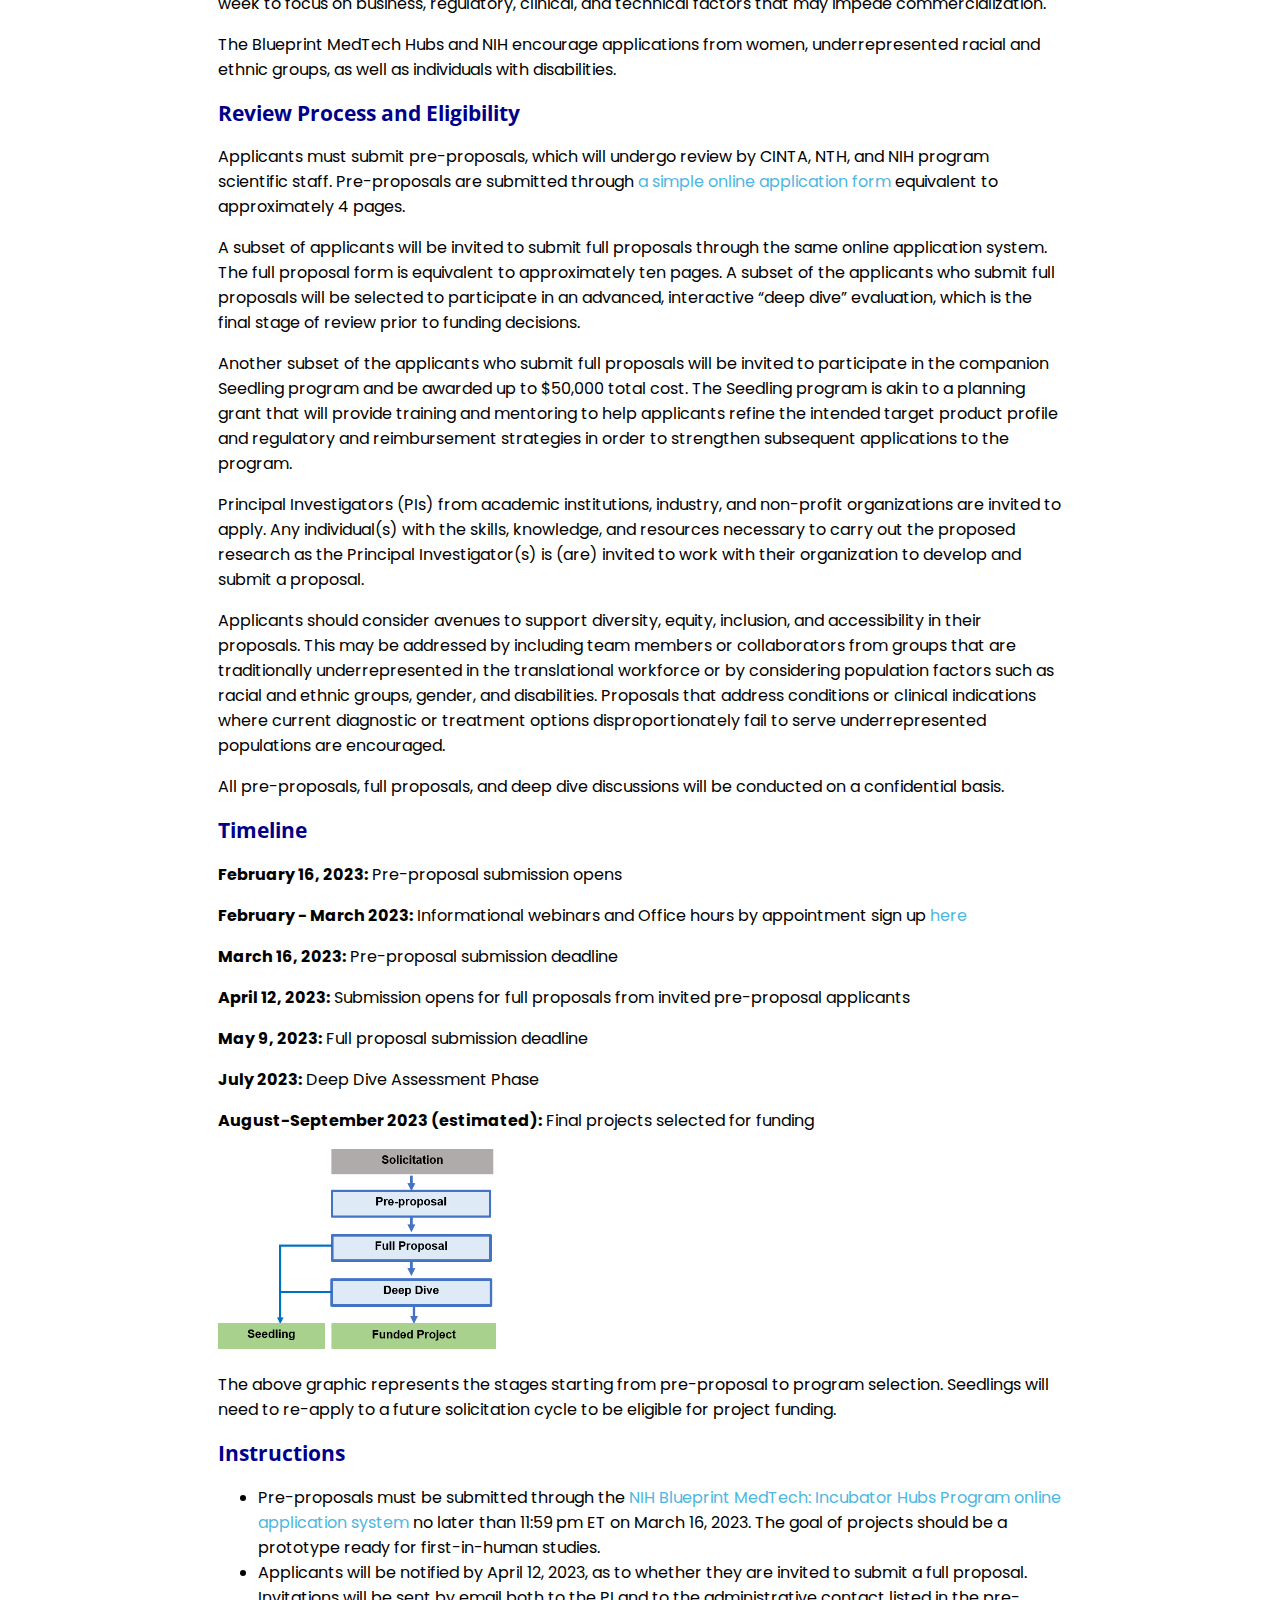
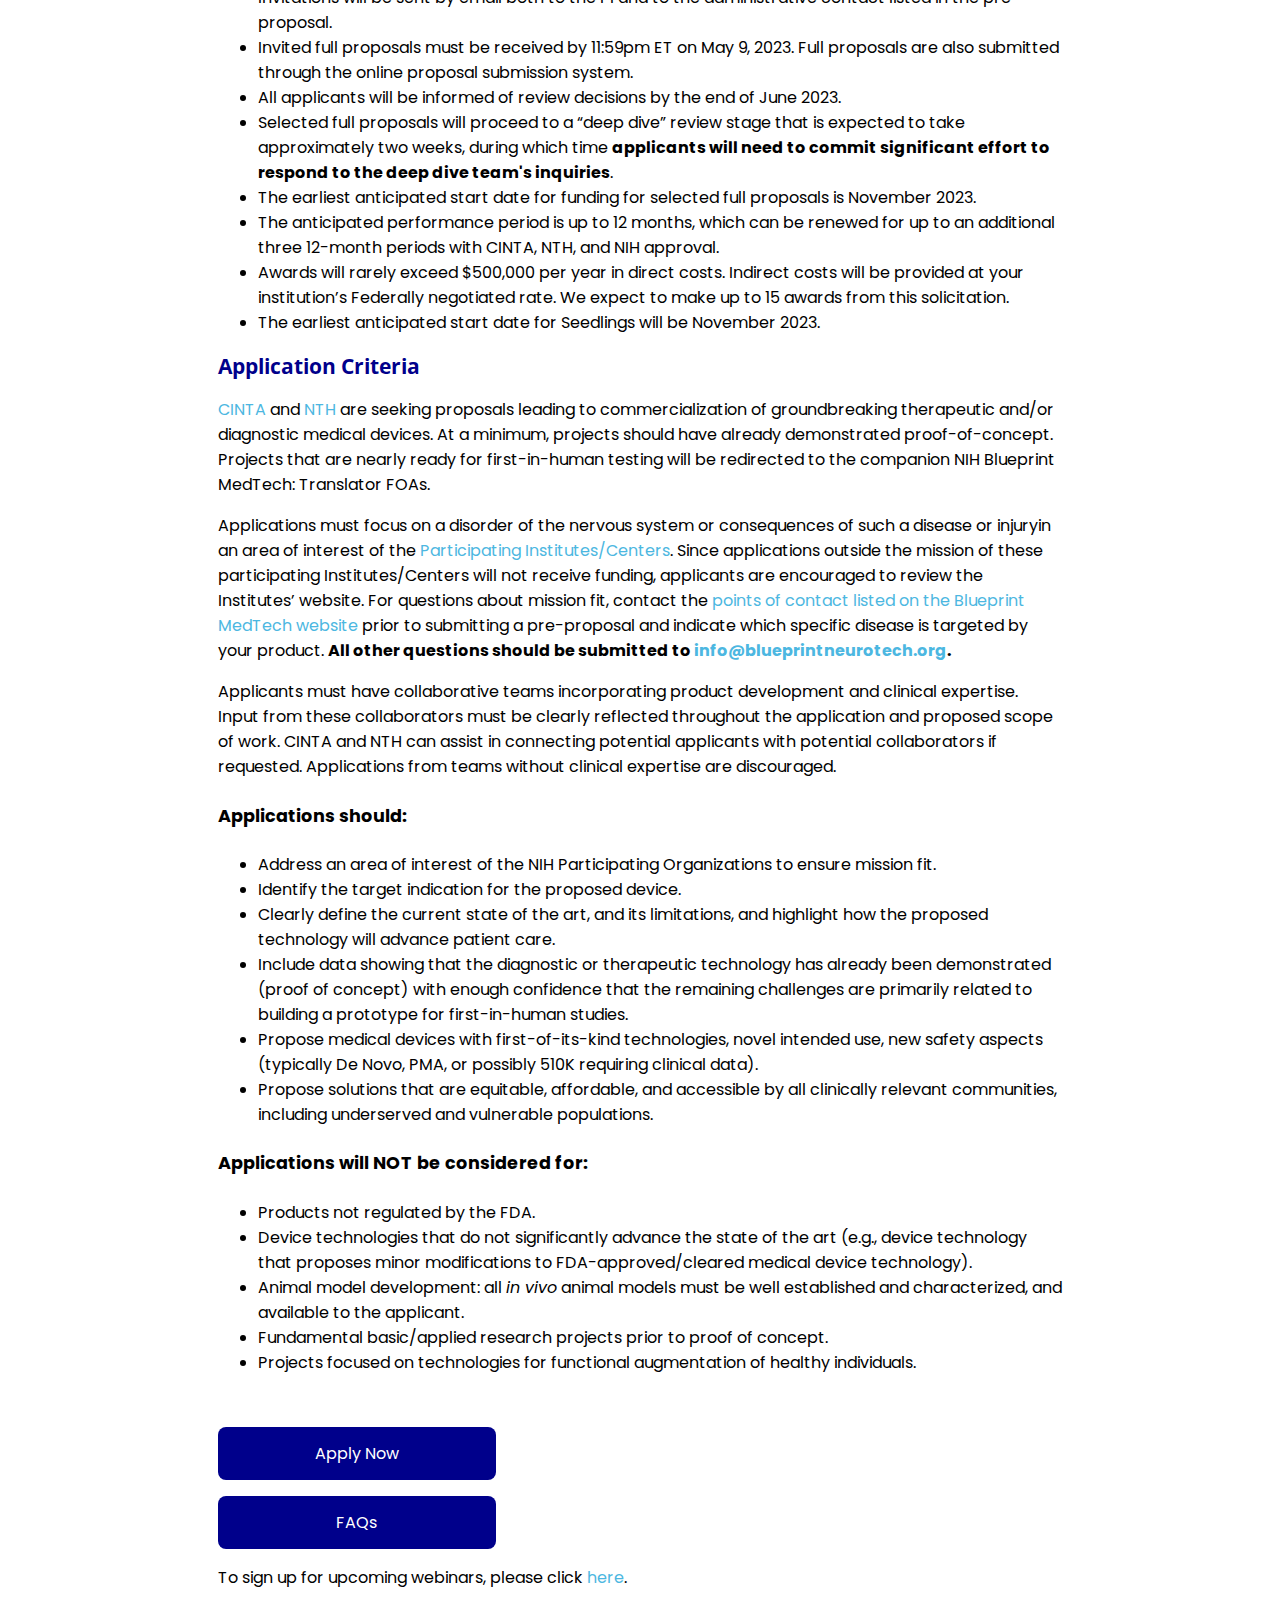
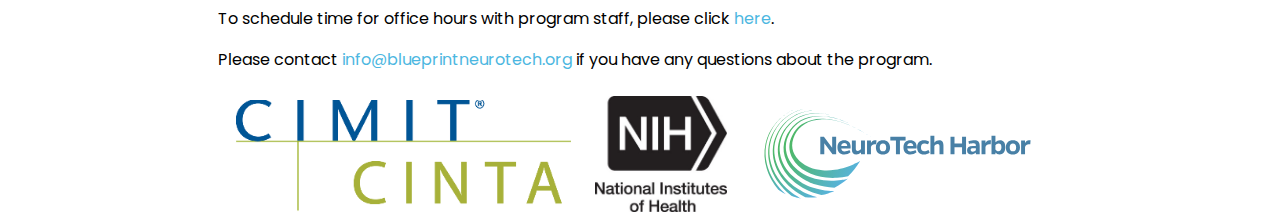
==== commit 3a4eb079: "Detail Update" ====
--- a/index.html
+++ b/index.html
@@ -153,10 +153,10 @@
 				</header>
 				<div class="dark">
 					<p><b>February 16, 2023:</b> Pre-proposal submission opens</p>
-					<p><b>February - March 2023:</b> Informational webinars and Office hours by appointment sign up here: 
-						<a href="https://www.cimit.org/web/center-for-innovative-neurotech-advancement/events" target="_blank" rel="noopener noreferrer">https://www.cimit.org/web/center-for-innovative-neurotech-advancement/events</a> 
-					</p>
-					<p><b>March 16, 2023:</b> Pre-proposal Submission deadline</p>
+					<p><b>February - March 2023:</b> Informational webinars and Office hours by appointment sign up 
+						<a href="https://www.cimit.org/web/center-for-innovative-neurotech-advancement/events" target="_blank" rel="noopener noreferrer">here</a> 
+					</p>
+					<p><b>March 16, 2023:</b> Pre-proposal submission deadline</p>
 					<p><b>April 12, 2023:</b> Submission opens for full proposals from invited pre-proposal applicants</p>
 					<p><b>May 9, 2023:</b> Full proposal submission deadline</p>
 					<p><b>July 2023:</b> Deep Dive Assessment Phase</p>
@@ -177,10 +177,9 @@
 				</header>
 				<div class="dark">
 					<ul>
-						<li>Pre-proposals must be submitted through the NIH Blueprint MedTech: Incubator Hubs Program online application 
-							system at 
-							<a href="https://colab.secure-platform.com/a/solicitations/119/home" target="_blank" rel="noopener noreferrer">https://colab.secure-platform.com/a/solicitations/119/home</a> 
-							no later than 11:59 pm ET on March 16, 2023. The goal of projects should be a prototype ready for first-in-human studies.</li>
+						<li>Pre-proposals must be submitted through the
+							<a href="https://colab.secure-platform.com/a/solicitations/119/home" target="_blank" rel="noopener noreferrer"> NIH Blueprint MedTech: Incubator Hubs Program online application 
+							system</a> no later than 11:59 pm ET on March 16, 2023. The goal of projects should be a prototype ready for first-in-human studies.</li>
 						<li>Applicants will be notified by April 12, 2023, as to whether they are invited to submit a full proposal. 
 							Invitations will be sent by email both to the PI and to the administrative contact listed in the pre-proposal.</li>
 						<li>Invited full proposals must be received by 11:59pm ET on May 9, 2023. Full proposals are also submitted 
@@ -218,7 +217,7 @@
 						are encouraged to review the Institutes’ website. For questions about mission fit, contact  the 
 						<a href="https://neuroscienceblueprint.nih.gov/neurotherapeutics/blueprint-medtech/blueprint-medtech-ics-and-contacts" target="_blank" rel="noopener noreferrer">points of contact listed on the Blueprint MedTech website</a> 
 						prior to submitting a pre-proposal and indicate which specific disease is targeted by your product. 
-						<b> All other questions should be submitted to info@blueprintneurotech.org </b>
+						<b> All other questions should be submitted to <a href="mailto:info@blueprintneurotech.org" target="_blank" rel="noopener noreferrer">info@blueprintneurotech.org</a>.</b>
 					</p>
 					<p>Applicants must have collaborative teams incorporating product development and clinical expertise. Input from these collaborators 
 						must be clearly reflected throughout the application and proposed scope of work. CINTA and NTH can assist in connecting potential 
@@ -233,7 +232,7 @@
 						<li>Include data showing that the diagnostic or therapeutic technology has already been demonstrated (proof of concept) with enough confidence 
 							that the remaining challenges are primarily related to building a prototype for first-in-human studies.</li>
 						<li>Propose medical devices with first-of-its-kind technologies, novel intended use, new safety aspects 
-							(typically De Novo, PMA, or possibly 510K requiring clinical data)</li>
+							(typically De Novo, PMA, or possibly 510K requiring clinical data).</li>
 						<li>Propose solutions that are equitable, affordable, and accessible by all clinically relevant communities, 
 							including underserved and vulnerable populations.</li>
 					</ul>
@@ -262,9 +261,9 @@
 					</div>
 				</header>
 				<div class="dark">
-					<p>For Frequently Asked Questions please click 
+					<!-- <p>For Frequently Asked Questions please click 
 							<a href="faq" target="_blank" rel="noopener noreferrer">https://blueprintneurotech.org/faqs</a>.
-					</p>
+					</p>-->
 					<p>To sign up for upcoming webinars, please click 
 						<a href="https://www.cimit.org/web/center-for-innovative-neurotech-advancement/events" target="_blank" rel="noopener noreferrer">here</a>.
 					</p>
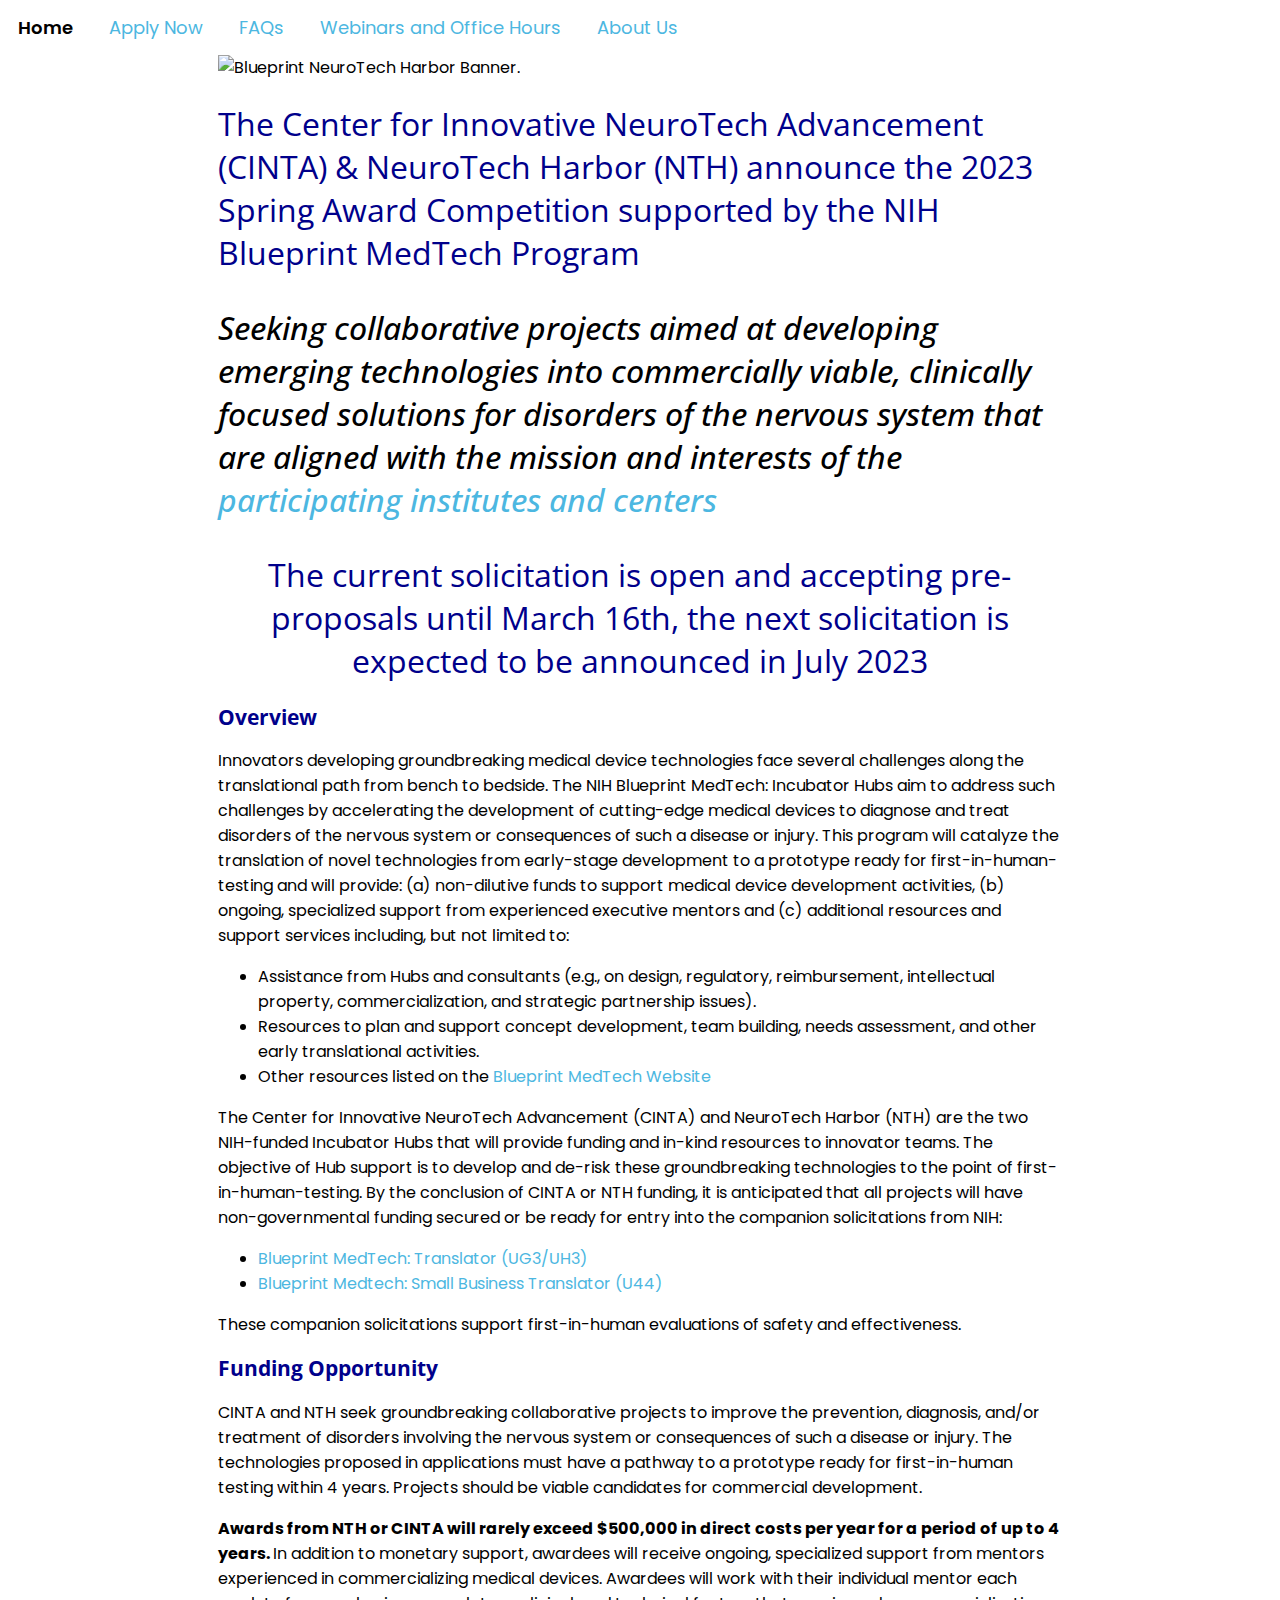
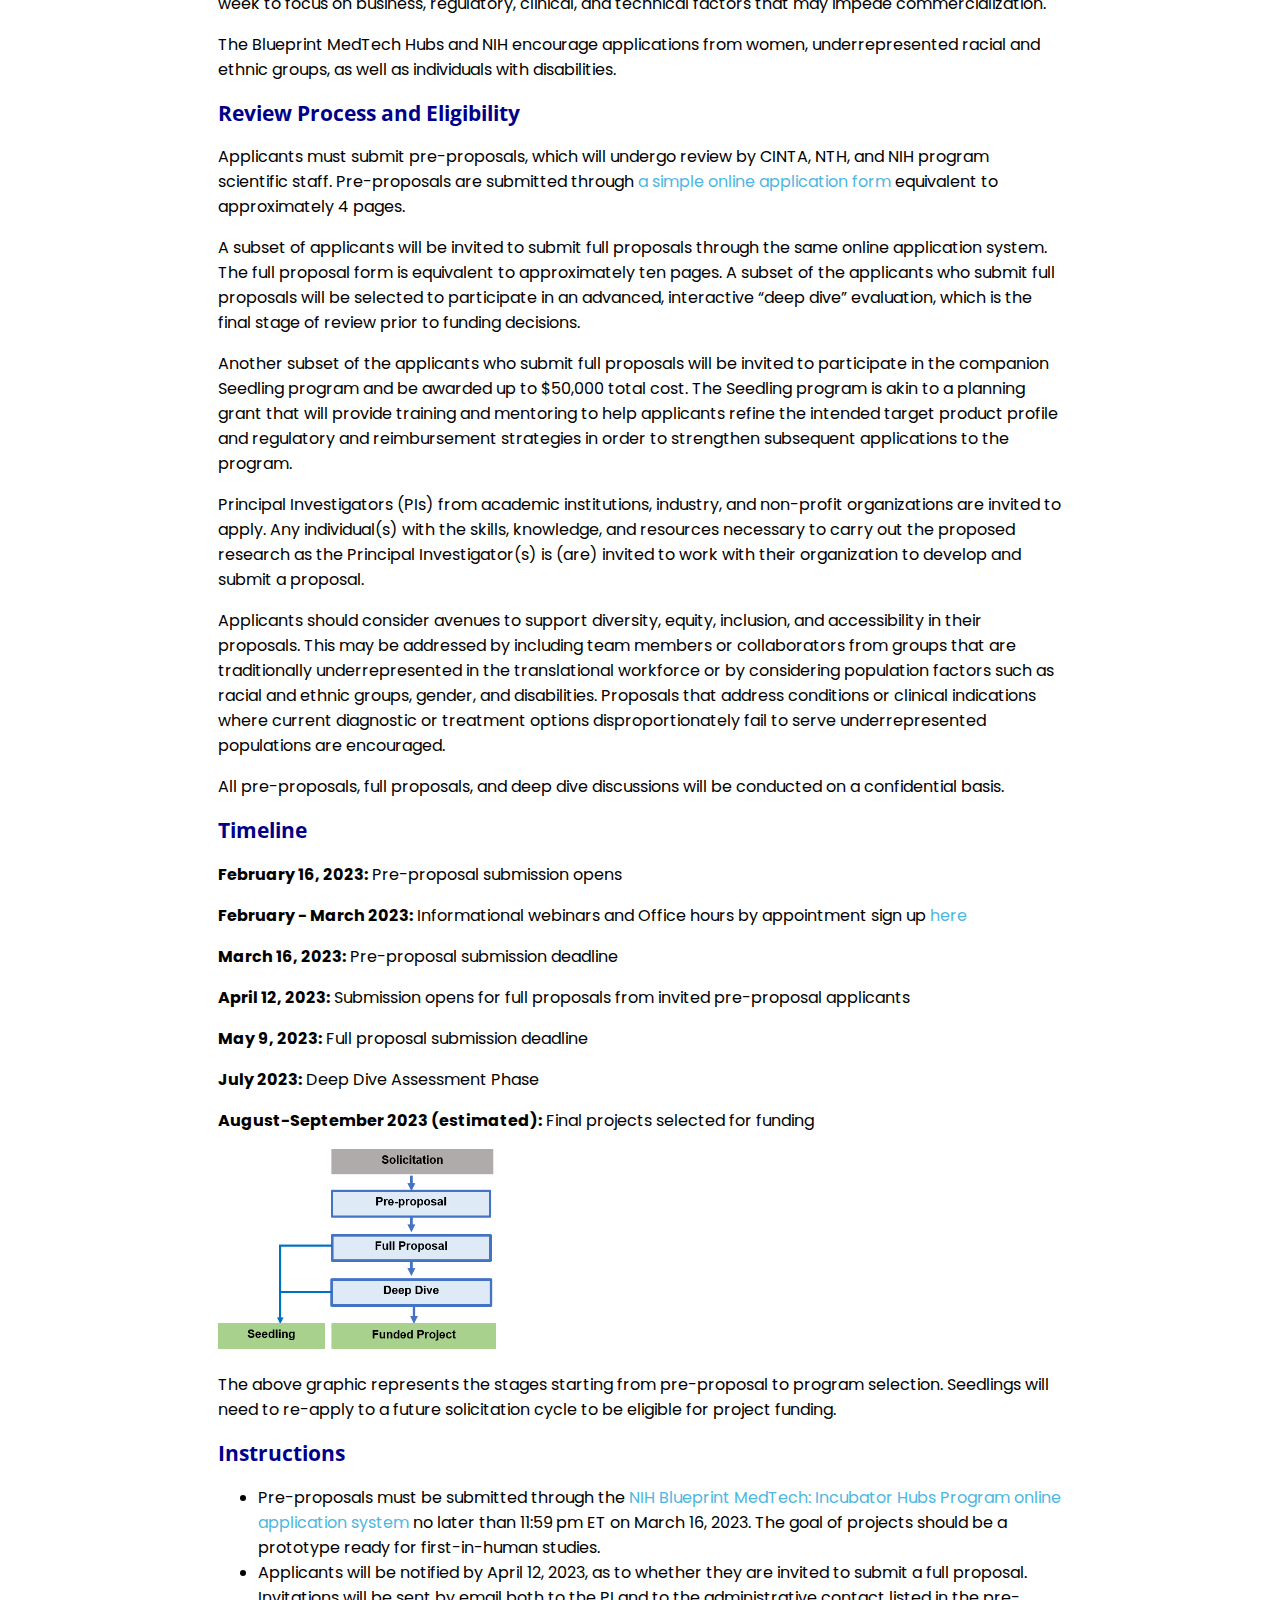
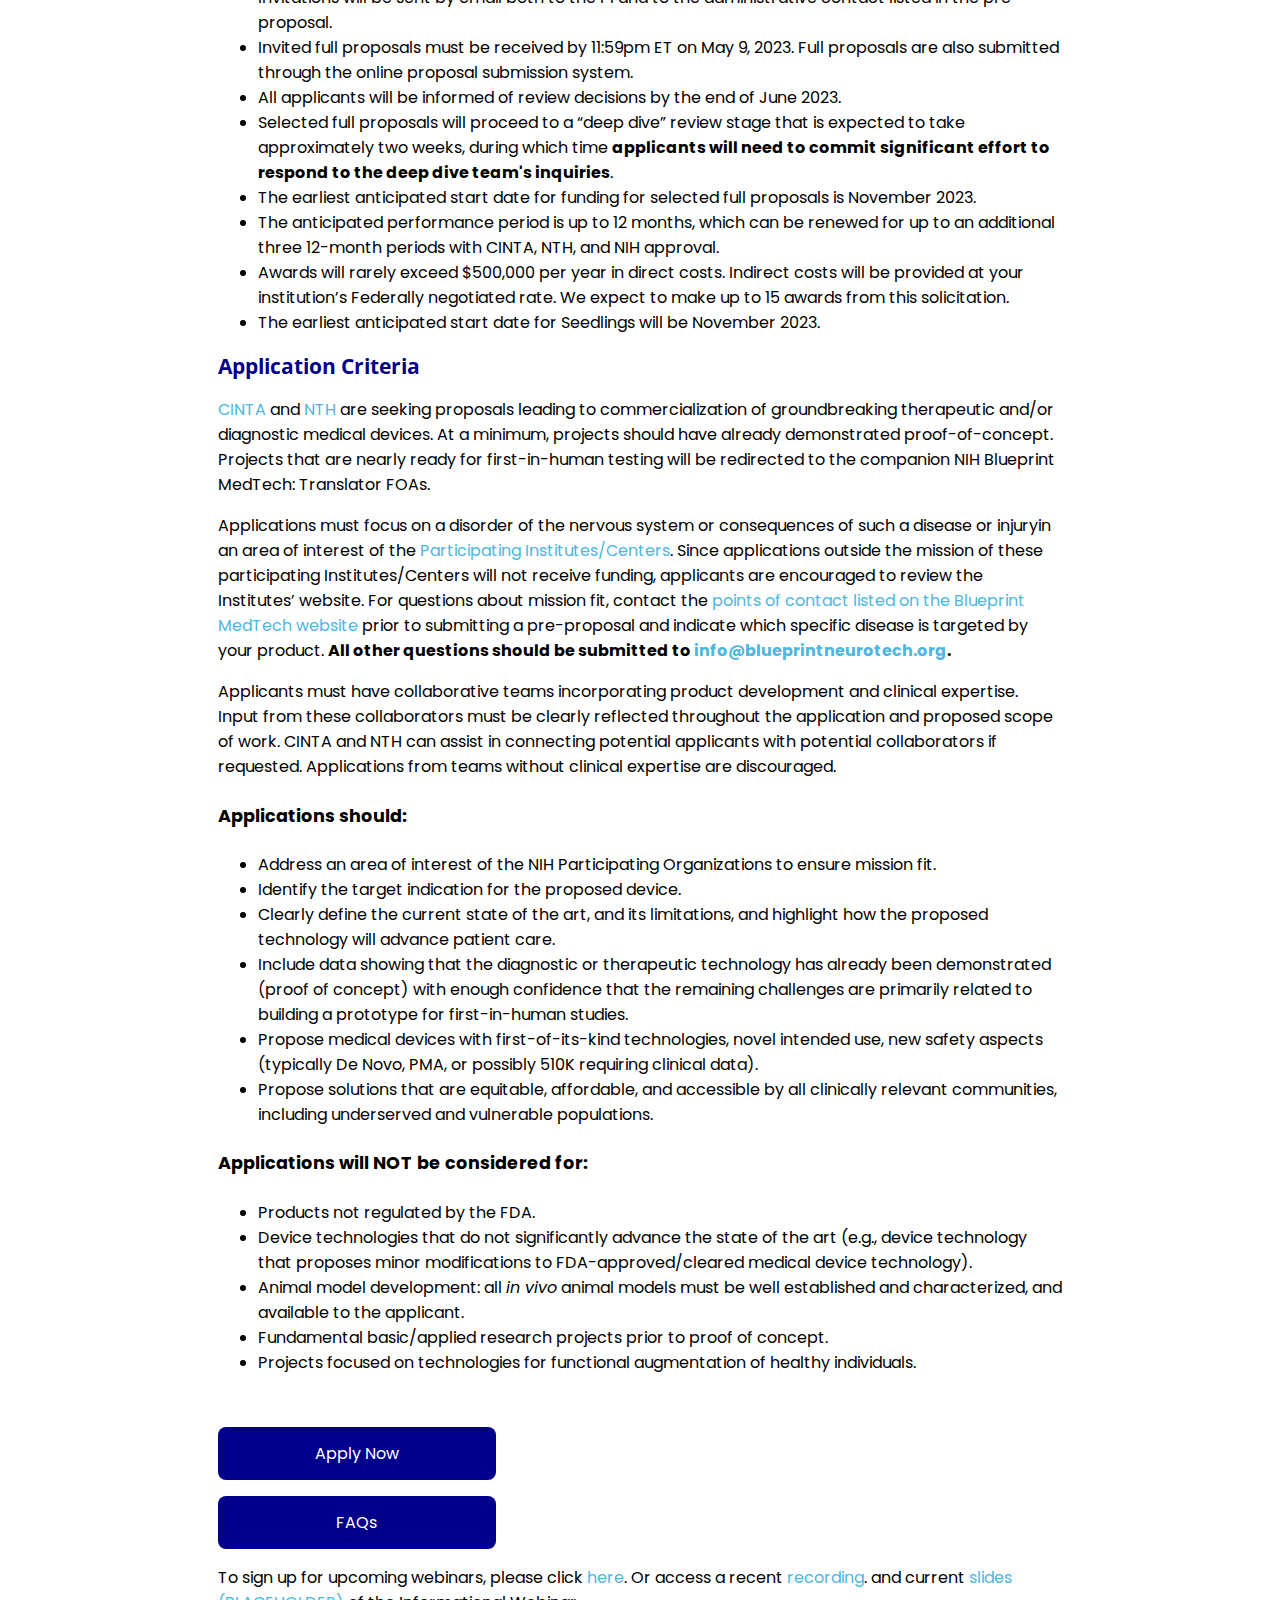
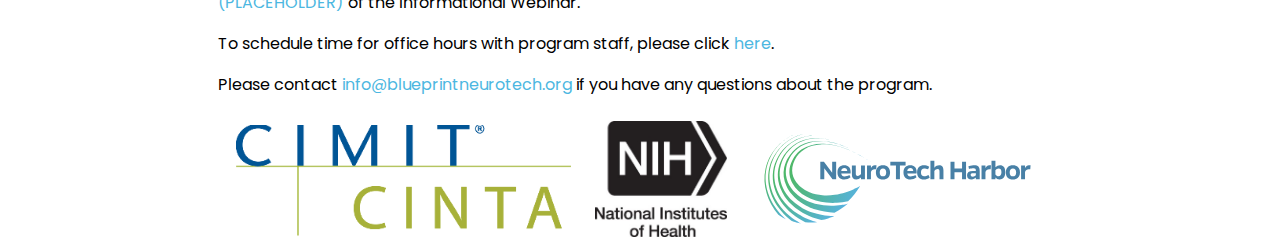
==== commit 787b318e: "Updated recording and slides(placeholder)" ====
--- a/index.html
+++ b/index.html
@@ -266,6 +266,10 @@
 					</p>-->
 					<p>To sign up for upcoming webinars, please click 
 						<a href="https://www.cimit.org/web/center-for-innovative-neurotech-advancement/events" target="_blank" rel="noopener noreferrer">here</a>.
+						Or access a recent
+						<a href="https://venturewell.zoom.us/rec/play/pK0ltJ0XfWMrcDbir0Xlkci9Bwex_-HnoZegWglYVMqSvTjAbECJ_OkT1y_pOF_tAfOqg8vYcCmezter.nsn4S8zRNihjanAC?continueMode=true&_x_zm_rtaid=OvcTvmtDQYmlV2wnKtz0mA.1677793883449.45b270d211dc45c472c3a405999406ea&_x_zm_rhtaid=36" 
+						   target="_blank" rel="noopener noreferrer"> recording</a>. and current
+						<a href="https://www.cimit.org/web/center-for-innovative-neurotech-advancement/events" target="_blank" rel="noopener noreferrer"> slides (PLACEHOLDER) </a>of the Informational Webinar.
 					</p>
 					<p>To schedule time for office hours with program staff, please click 
 						<a href="https://www.cimit.org/web/center-for-innovative-neurotech-advancement/events" target="_blank" rel="noopener noreferrer">here</a>.
